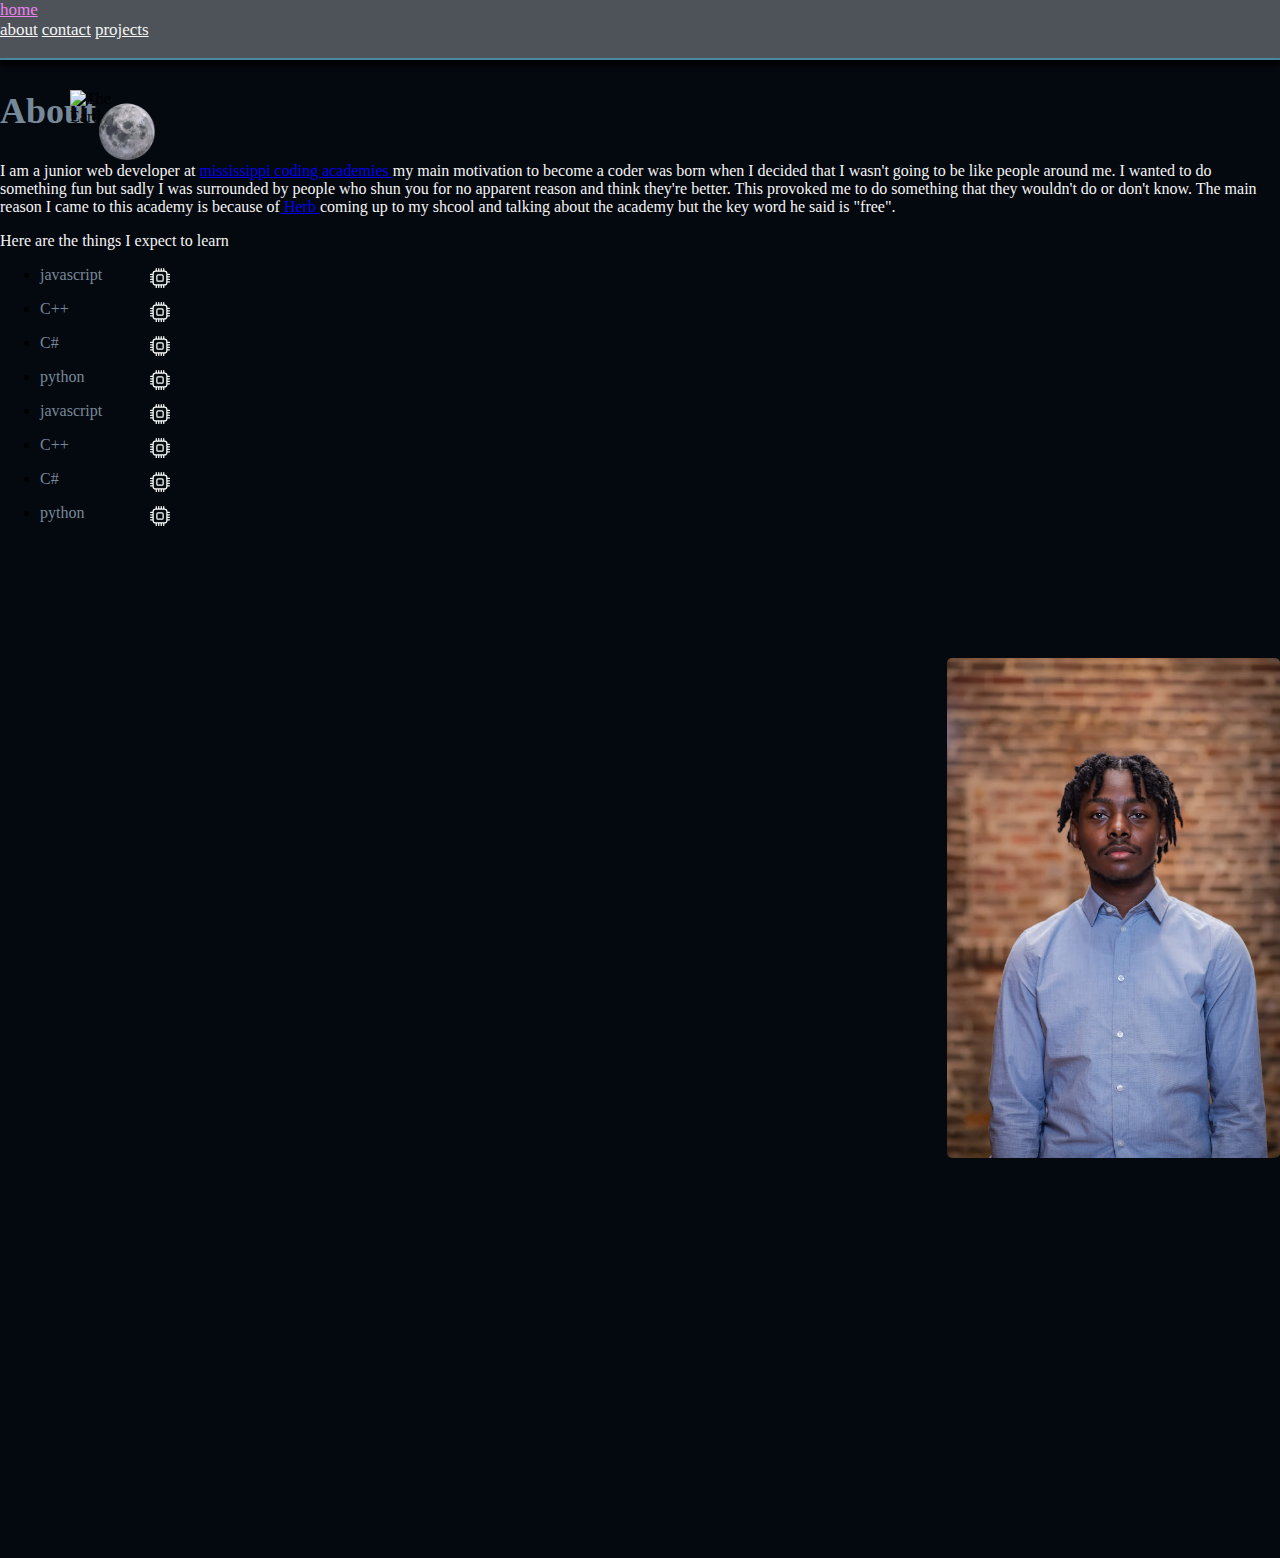
==== about.html @ 27ca622e "in progress of making mobile more responsive and adding new list" ====
<!DOCTYPE html>
<html lang="en">
<head>
    <meta charset="UTF-8">
    <meta name="viewport" content="width=device-width, initial-scale=1.0">
    <link rel="preconnect" href="https://fonts.googleapis.com">
    <link rel="preconnect" href="https://fonts.gstatic.com" crossorigin>
    <link href="https://fonts.googleapis.com/css2?family=EB+Garamond&family=Eagle+Lake&family=Merriweather:wght@300&family=Noto+Serif:ital,wght@0,400;1,300&display=swap" rel="stylesheet">
    <link href="https://cdn.jsdelivr.net/npm/bootstrap@5.3.2/dist/css/bootstrap.min.css" rel="stylesheet" integrity="sha384-T3c6CoIi6uLrA9TneNEoa7RxnatzjcDSCmG1MXxSR1GAsXEV/Dwwykc2MPK8M2HN" crossorigin="anonymous">
    <link rel="stylesheet" href="css/style.css">
    <title>About</title>
</head>
<body>
    <header class="header">
        <section class="section" id="sectionTop-header">
            <div class="container">
                <div class="row mx-auto">
                    <div class="col-1 nav align-items-center mt-2">
                        <a href="index.html" class="text-capitalize nav-link info-link p-2">home</a>
                    </div>
                    <div class="col-11 link-div">
                        <nav class="info-nav nav align-items-center mt-2">
                            <a href="about.html" class="info-link text-capitalize nav-link p-2">about</a>
                            <a href="contact.html" class="info-link text-capitalize nav-link p-2">contact</a>
                            <a href="#" class="info-link text-capitalize nav-link p-2">projects</a>
                        </nav>
                    </div>
                </div>
            </div>
        </section>
        <div class="circle-container d-none">
            <div class="circle">
                <img src="images/earth1.png" alt="The Earth" class="earth">
            </div>
        </div>
        <div class="circle-container2 d-none">
            <div class="circle2">
                <img src="images/moon2.png" alt="The Moon" class="moon">
            </div>
        </div>
    </header>
    <main class="main">
        <section class="section-main" id="sectionTop-main">
            <div class="container">
                <div class="row align-items-center">
                    <div class="cpu-col col-6 justify-content-between nav">
                        <h2 class="about-h2 text-capitalize ms-3" id="#aboutLink">
                            About
                        </h2>
                            <p class="demonte-text ms-5"> I am a junior web developer at <a href="https://mscoding.org/" class="text-decoration-none text-info text-capitalize" target="_blank"> mississippi coding academies </a> my main motivation to become a coder was born when I decided that I wasn't going to be like people around me. I wanted to do something fun but sadly I was surrounded by people who shun you for no apparent reason and think they're better. This provoked me to do something that they wouldn't do or don't know. The main reason I came to this academy is because of<a href="https://www.linkedin.com/in/herbert-brown-592a96145/" target="_blank" class="text-decoration-none text-info"> Herb </a> coming up to my shcool and talking about the academy but the key word he said is "free". 
                            </p>
                            <p class="demonte-text mt-4"> Here are the things I expect to learn</p>
                        <ul class="learn-list mt-5">
                            <li class="learn-li list-unstyled">
                                <p class="learn-item">javascript
                                    <svg xmlns="http://www.w3.org/2000/svg" width="20" height="20" fill="currentColor" class="bi bi-cpu" viewBox="0 0 16 16">
                                        <path d="M5 0a.5.5 0 0 1 .5.5V2h1V.5a.5.5 0 0 1 1 0V2h1V.5a.5.5 0 0 1 1 0V2h1V.5a.5.5 0 0 1 1 0V2A2.5 2.5 0 0 1 14 4.5h1.5a.5.5 0 0 1 0 1H14v1h1.5a.5.5 0 0 1 0 1H14v1h1.5a.5.5 0 0 1 0 1H14v1h1.5a.5.5 0 0 1 0 1H14a2.5 2.5 0 0 1-2.5 2.5v1.5a.5.5 0 0 1-1 0V14h-1v1.5a.5.5 0 0 1-1 0V14h-1v1.5a.5.5 0 0 1-1 0V14h-1v1.5a.5.5 0 0 1-1 0V14A2.5 2.5 0 0 1 2 11.5H.5a.5.5 0 0 1 0-1H2v-1H.5a.5.5 0 0 1 0-1H2v-1H.5a.5.5 0 0 1 0-1H2v-1H.5a.5.5 0 0 1 0-1H2A2.5 2.5 0 0 1 4.5 2V.5A.5.5 0 0 1 5 0zm-.5 3A1.5 1.5 0 0 0 3 4.5v7A1.5 1.5 0 0 0 4.5 13h7a1.5 1.5 0 0 0 1.5-1.5v-7A1.5 1.5 0 0 0 11.5 3h-7zM5 6.5A1.5 1.5 0 0 1 6.5 5h3A1.5 1.5 0 0 1 11 6.5v3A1.5 1.5 0 0 1 9.5 11h-3A1.5 1.5 0 0 1 5 9.5v-3zM6.5 6a.5.5 0 0 0-.5.5v3a.5.5 0 0 0 .5.5h3a.5.5 0 0 0 .5-.5v-3a.5.5 0 0 0-.5-.5h-3z"/>
                                    </svg>
                                </p>
                            </li>
                            <li class="learn-li list-unstyled">
                                <p class="learn-item">C++
                                    <svg xmlns="http://www.w3.org/2000/svg" width="20" height="20" fill="currentColor" class="bi bi-cpu" viewBox="0 0 16 16">
                                        <path d="M5 0a.5.5 0 0 1 .5.5V2h1V.5a.5.5 0 0 1 1 0V2h1V.5a.5.5 0 0 1 1 0V2h1V.5a.5.5 0 0 1 1 0V2A2.5 2.5 0 0 1 14 4.5h1.5a.5.5 0 0 1 0 1H14v1h1.5a.5.5 0 0 1 0 1H14v1h1.5a.5.5 0 0 1 0 1H14v1h1.5a.5.5 0 0 1 0 1H14a2.5 2.5 0 0 1-2.5 2.5v1.5a.5.5 0 0 1-1 0V14h-1v1.5a.5.5 0 0 1-1 0V14h-1v1.5a.5.5 0 0 1-1 0V14h-1v1.5a.5.5 0 0 1-1 0V14A2.5 2.5 0 0 1 2 11.5H.5a.5.5 0 0 1 0-1H2v-1H.5a.5.5 0 0 1 0-1H2v-1H.5a.5.5 0 0 1 0-1H2v-1H.5a.5.5 0 0 1 0-1H2A2.5 2.5 0 0 1 4.5 2V.5A.5.5 0 0 1 5 0zm-.5 3A1.5 1.5 0 0 0 3 4.5v7A1.5 1.5 0 0 0 4.5 13h7a1.5 1.5 0 0 0 1.5-1.5v-7A1.5 1.5 0 0 0 11.5 3h-7zM5 6.5A1.5 1.5 0 0 1 6.5 5h3A1.5 1.5 0 0 1 11 6.5v3A1.5 1.5 0 0 1 9.5 11h-3A1.5 1.5 0 0 1 5 9.5v-3zM6.5 6a.5.5 0 0 0-.5.5v3a.5.5 0 0 0 .5.5h3a.5.5 0 0 0 .5-.5v-3a.5.5 0 0 0-.5-.5h-3z"/>
                                    </svg>
                                </p>
                            </li>
                            <li class="learn-li list-unstyled">
                                <p class="learn-item">C#
                                    <svg xmlns="http://www.w3.org/2000/svg" width="20" height="20" fill="currentColor" class="bi bi-cpu" viewBox="0 0 16 16">
                                        <path d="M5 0a.5.5 0 0 1 .5.5V2h1V.5a.5.5 0 0 1 1 0V2h1V.5a.5.5 0 0 1 1 0V2h1V.5a.5.5 0 0 1 1 0V2A2.5 2.5 0 0 1 14 4.5h1.5a.5.5 0 0 1 0 1H14v1h1.5a.5.5 0 0 1 0 1H14v1h1.5a.5.5 0 0 1 0 1H14v1h1.5a.5.5 0 0 1 0 1H14a2.5 2.5 0 0 1-2.5 2.5v1.5a.5.5 0 0 1-1 0V14h-1v1.5a.5.5 0 0 1-1 0V14h-1v1.5a.5.5 0 0 1-1 0V14h-1v1.5a.5.5 0 0 1-1 0V14A2.5 2.5 0 0 1 2 11.5H.5a.5.5 0 0 1 0-1H2v-1H.5a.5.5 0 0 1 0-1H2v-1H.5a.5.5 0 0 1 0-1H2v-1H.5a.5.5 0 0 1 0-1H2A2.5 2.5 0 0 1 4.5 2V.5A.5.5 0 0 1 5 0zm-.5 3A1.5 1.5 0 0 0 3 4.5v7A1.5 1.5 0 0 0 4.5 13h7a1.5 1.5 0 0 0 1.5-1.5v-7A1.5 1.5 0 0 0 11.5 3h-7zM5 6.5A1.5 1.5 0 0 1 6.5 5h3A1.5 1.5 0 0 1 11 6.5v3A1.5 1.5 0 0 1 9.5 11h-3A1.5 1.5 0 0 1 5 9.5v-3zM6.5 6a.5.5 0 0 0-.5.5v3a.5.5 0 0 0 .5.5h3a.5.5 0 0 0 .5-.5v-3a.5.5 0 0 0-.5-.5h-3z"/>
                                    </svg>
                                </p>
                            </li>
                            <li class="learn-li list-unstyled">
                                <p class="learn-item m-0 p-0">python
                                    <svg xmlns="http://www.w3.org/2000/svg" width="20" height="20" fill="currentColor" class="bi bi-cpu" viewBox="0 0 16 16">
                                        <path d="M5 0a.5.5 0 0 1 .5.5V2h1V.5a.5.5 0 0 1 1 0V2h1V.5a.5.5 0 0 1 1 0V2h1V.5a.5.5 0 0 1 1 0V2A2.5 2.5 0 0 1 14 4.5h1.5a.5.5 0 0 1 0 1H14v1h1.5a.5.5 0 0 1 0 1H14v1h1.5a.5.5 0 0 1 0 1H14v1h1.5a.5.5 0 0 1 0 1H14a2.5 2.5 0 0 1-2.5 2.5v1.5a.5.5 0 0 1-1 0V14h-1v1.5a.5.5 0 0 1-1 0V14h-1v1.5a.5.5 0 0 1-1 0V14h-1v1.5a.5.5 0 0 1-1 0V14A2.5 2.5 0 0 1 2 11.5H.5a.5.5 0 0 1 0-1H2v-1H.5a.5.5 0 0 1 0-1H2v-1H.5a.5.5 0 0 1 0-1H2v-1H.5a.5.5 0 0 1 0-1H2A2.5 2.5 0 0 1 4.5 2V.5A.5.5 0 0 1 5 0zm-.5 3A1.5 1.5 0 0 0 3 4.5v7A1.5 1.5 0 0 0 4.5 13h7a1.5 1.5 0 0 0 1.5-1.5v-7A1.5 1.5 0 0 0 11.5 3h-7zM5 6.5A1.5 1.5 0 0 1 6.5 5h3A1.5 1.5 0 0 1 11 6.5v3A1.5 1.5 0 0 1 9.5 11h-3A1.5 1.5 0 0 1 5 9.5v-3zM6.5 6a.5.5 0 0 0-.5.5v3a.5.5 0 0 0 .5.5h3a.5.5 0 0 0 .5-.5v-3a.5.5 0 0 0-.5-.5h-3z"/>
                                    </svg>
                                </p>
                            </li>
                        </ul>
                        <ul class="learn-list mt-5">
                            <li class="learn-li list-unstyled">
                                <p class="learn-item">javascript
                                    <svg xmlns="http://www.w3.org/2000/svg" width="20" height="20" fill="currentColor" class="bi bi-cpu" viewBox="0 0 16 16">
                                        <path d="M5 0a.5.5 0 0 1 .5.5V2h1V.5a.5.5 0 0 1 1 0V2h1V.5a.5.5 0 0 1 1 0V2h1V.5a.5.5 0 0 1 1 0V2A2.5 2.5 0 0 1 14 4.5h1.5a.5.5 0 0 1 0 1H14v1h1.5a.5.5 0 0 1 0 1H14v1h1.5a.5.5 0 0 1 0 1H14v1h1.5a.5.5 0 0 1 0 1H14a2.5 2.5 0 0 1-2.5 2.5v1.5a.5.5 0 0 1-1 0V14h-1v1.5a.5.5 0 0 1-1 0V14h-1v1.5a.5.5 0 0 1-1 0V14h-1v1.5a.5.5 0 0 1-1 0V14A2.5 2.5 0 0 1 2 11.5H.5a.5.5 0 0 1 0-1H2v-1H.5a.5.5 0 0 1 0-1H2v-1H.5a.5.5 0 0 1 0-1H2v-1H.5a.5.5 0 0 1 0-1H2A2.5 2.5 0 0 1 4.5 2V.5A.5.5 0 0 1 5 0zm-.5 3A1.5 1.5 0 0 0 3 4.5v7A1.5 1.5 0 0 0 4.5 13h7a1.5 1.5 0 0 0 1.5-1.5v-7A1.5 1.5 0 0 0 11.5 3h-7zM5 6.5A1.5 1.5 0 0 1 6.5 5h3A1.5 1.5 0 0 1 11 6.5v3A1.5 1.5 0 0 1 9.5 11h-3A1.5 1.5 0 0 1 5 9.5v-3zM6.5 6a.5.5 0 0 0-.5.5v3a.5.5 0 0 0 .5.5h3a.5.5 0 0 0 .5-.5v-3a.5.5 0 0 0-.5-.5h-3z"/>
                                    </svg>
                                </p>
                            </li>
                            <li class="learn-li list-unstyled">
                                <p class="learn-item">C++
                                    <svg xmlns="http://www.w3.org/2000/svg" width="20" height="20" fill="currentColor" class="bi bi-cpu" viewBox="0 0 16 16">
                                        <path d="M5 0a.5.5 0 0 1 .5.5V2h1V.5a.5.5 0 0 1 1 0V2h1V.5a.5.5 0 0 1 1 0V2h1V.5a.5.5 0 0 1 1 0V2A2.5 2.5 0 0 1 14 4.5h1.5a.5.5 0 0 1 0 1H14v1h1.5a.5.5 0 0 1 0 1H14v1h1.5a.5.5 0 0 1 0 1H14v1h1.5a.5.5 0 0 1 0 1H14a2.5 2.5 0 0 1-2.5 2.5v1.5a.5.5 0 0 1-1 0V14h-1v1.5a.5.5 0 0 1-1 0V14h-1v1.5a.5.5 0 0 1-1 0V14h-1v1.5a.5.5 0 0 1-1 0V14A2.5 2.5 0 0 1 2 11.5H.5a.5.5 0 0 1 0-1H2v-1H.5a.5.5 0 0 1 0-1H2v-1H.5a.5.5 0 0 1 0-1H2v-1H.5a.5.5 0 0 1 0-1H2A2.5 2.5 0 0 1 4.5 2V.5A.5.5 0 0 1 5 0zm-.5 3A1.5 1.5 0 0 0 3 4.5v7A1.5 1.5 0 0 0 4.5 13h7a1.5 1.5 0 0 0 1.5-1.5v-7A1.5 1.5 0 0 0 11.5 3h-7zM5 6.5A1.5 1.5 0 0 1 6.5 5h3A1.5 1.5 0 0 1 11 6.5v3A1.5 1.5 0 0 1 9.5 11h-3A1.5 1.5 0 0 1 5 9.5v-3zM6.5 6a.5.5 0 0 0-.5.5v3a.5.5 0 0 0 .5.5h3a.5.5 0 0 0 .5-.5v-3a.5.5 0 0 0-.5-.5h-3z"/>
                                    </svg>
                                </p>
                            </li>
                            <li class="learn-li list-unstyled">
                                <p class="learn-item">C#
                                    <svg xmlns="http://www.w3.org/2000/svg" width="20" height="20" fill="currentColor" class="bi bi-cpu" viewBox="0 0 16 16">
                                        <path d="M5 0a.5.5 0 0 1 .5.5V2h1V.5a.5.5 0 0 1 1 0V2h1V.5a.5.5 0 0 1 1 0V2h1V.5a.5.5 0 0 1 1 0V2A2.5 2.5 0 0 1 14 4.5h1.5a.5.5 0 0 1 0 1H14v1h1.5a.5.5 0 0 1 0 1H14v1h1.5a.5.5 0 0 1 0 1H14v1h1.5a.5.5 0 0 1 0 1H14a2.5 2.5 0 0 1-2.5 2.5v1.5a.5.5 0 0 1-1 0V14h-1v1.5a.5.5 0 0 1-1 0V14h-1v1.5a.5.5 0 0 1-1 0V14h-1v1.5a.5.5 0 0 1-1 0V14A2.5 2.5 0 0 1 2 11.5H.5a.5.5 0 0 1 0-1H2v-1H.5a.5.5 0 0 1 0-1H2v-1H.5a.5.5 0 0 1 0-1H2v-1H.5a.5.5 0 0 1 0-1H2A2.5 2.5 0 0 1 4.5 2V.5A.5.5 0 0 1 5 0zm-.5 3A1.5 1.5 0 0 0 3 4.5v7A1.5 1.5 0 0 0 4.5 13h7a1.5 1.5 0 0 0 1.5-1.5v-7A1.5 1.5 0 0 0 11.5 3h-7zM5 6.5A1.5 1.5 0 0 1 6.5 5h3A1.5 1.5 0 0 1 11 6.5v3A1.5 1.5 0 0 1 9.5 11h-3A1.5 1.5 0 0 1 5 9.5v-3zM6.5 6a.5.5 0 0 0-.5.5v3a.5.5 0 0 0 .5.5h3a.5.5 0 0 0 .5-.5v-3a.5.5 0 0 0-.5-.5h-3z"/>
                                    </svg>
                                </p>
                            </li>
                            <li class="learn-li list-unstyled">
                                <p class="learn-item">python
                                    <svg xmlns="http://www.w3.org/2000/svg" width="20" height="20" fill="currentColor" class="bi bi-cpu" viewBox="0 0 16 16">
                                        <path d="M5 0a.5.5 0 0 1 .5.5V2h1V.5a.5.5 0 0 1 1 0V2h1V.5a.5.5 0 0 1 1 0V2h1V.5a.5.5 0 0 1 1 0V2A2.5 2.5 0 0 1 14 4.5h1.5a.5.5 0 0 1 0 1H14v1h1.5a.5.5 0 0 1 0 1H14v1h1.5a.5.5 0 0 1 0 1H14v1h1.5a.5.5 0 0 1 0 1H14a2.5 2.5 0 0 1-2.5 2.5v1.5a.5.5 0 0 1-1 0V14h-1v1.5a.5.5 0 0 1-1 0V14h-1v1.5a.5.5 0 0 1-1 0V14h-1v1.5a.5.5 0 0 1-1 0V14A2.5 2.5 0 0 1 2 11.5H.5a.5.5 0 0 1 0-1H2v-1H.5a.5.5 0 0 1 0-1H2v-1H.5a.5.5 0 0 1 0-1H2v-1H.5a.5.5 0 0 1 0-1H2A2.5 2.5 0 0 1 4.5 2V.5A.5.5 0 0 1 5 0zm-.5 3A1.5 1.5 0 0 0 3 4.5v7A1.5 1.5 0 0 0 4.5 13h7a1.5 1.5 0 0 0 1.5-1.5v-7A1.5 1.5 0 0 0 11.5 3h-7zM5 6.5A1.5 1.5 0 0 1 6.5 5h3A1.5 1.5 0 0 1 11 6.5v3A1.5 1.5 0 0 1 9.5 11h-3A1.5 1.5 0 0 1 5 9.5v-3zM6.5 6a.5.5 0 0 0-.5.5v3a.5.5 0 0 0 .5.5h3a.5.5 0 0 0 .5-.5v-3a.5.5 0 0 0-.5-.5h-3z"/>
                                    </svg>
                                </p>
                            </li>
                        </ul>
                        
                    </div>
                    <div class="col-md-6">
                        <img src="images/Headshot img1.jpeg" alt="Headshot image of Demonte Carter" class="demonte-img d-block me-3 img-fluid w-100">
                        <div class="clear"></div>
                    </div>
                </div>
            </div>
        </section>
        <section class="section mt-5" id="sectionBottom-main">
            <div class="container">
                <div class="row">
                    <div class="col-">
                    </div>
                </div>
            </div>
        </section>
    </main>
</body>
</html>
---- css/style.css ----
:root {
    --Rich-black: #04080F;
    --Davys-gray: #4D5359;
    --Paynes-gray: #586F7C;
    --Nyanza: #F0FFCE;
    --Sage: #CCC9A1;
    --Dark-slate-gray: #384D48;
    --Onyx: #3F4045;
    
    --Feldgaru: #4E6766;
    --Myrtle-green: #508484;
    --Air-force-blue: #4B88A2;
    --Federal-blue: #090446;
    --Vanilla: #F8F4A6;

    --Eagle-lake: 'Eagle Lake', serif;
    --Garamond-font: 'EB Garamond', serif;
    --Merriweather-font: 'Merriweather', serif;
    --Noto-serif: 'Noto Serif', serif;
}

* {box-sizing: border-box;}


body {
    margin: 0;
    padding: 0;
    background-color: var(--Rich-black);
    /* height: 100vh; */
}
/* --------HEADER--------- */

#sectionTop-header {
    height: 60px;
    background-color: var(--Davys-gray);
    border-bottom: 2px solid var(--Air-force-blue);
    box-shadow: 0px 5px 5px 0px #000;
}


.header-h1 { 
    font-family: var(--Eagle-lake);
    color: whitesmoke;
}

.info-link {
    color: whitesmoke;
    font-size: 17px;
}

.info-link:hover {
    /* border-bottom: 1px solid var(--Nyanza); */
    color: violet;
    transition: 0.5s border 0.5s ease;
}


/* --------MAIN--------- */

#sectionTop-main {
    padding-bottom: 200px;
}

#sectionTop-main-home {
    padding: 100px;
}


.main-text {
    margin-top: 50px;
}

.main-h2 {
    color: white;
    font-family: var(--Noto-serif);
    font-size: 46px;
}

.mainH2 {
    color: lightslategray;
    font-size: 36px;
}

.demonte-text {
    color: whitesmoke;
}


.demonte-img {
    /* margin-top: 120px; */
    float: right;
    max-width: 350px;
    max-height: 500px;
    border-radius: 5px;
}

@media (min-width: 768px) {
    .demonte-img {
        margin-top: 120px;
    }
}



@media (max-width: 576px) {
    .demonte-img {

    }

    .demonte-text {
        text-align: center;
        border: 1px solid red;
        height:
    }

    .info-nav {
        justify-content: center;
    }
}



.anime-img {
    width: 500px;
    height: 500px;
}

.about-h2 {
    font-size: 36px;
    color: lightslategray;
}


#sectionBottom-main {
    padding-top: 200px;
}

.bi-cpu {
    color: white;
}

.learn-item {
    color: lightslategray;
}

/* ----------CONTACT------------- */

.bi-github {
    color: whitesmoke;
}

.bi-linkedin {
    color: whitesmoke;
}

.point-div {
    position: relative;
}

.point-img {
    position: absolute;
    bottom: -230px;
    left: 300px;
    height: 100px;
    width: 100px;
}

.contact-h2 {
    color: whitesmoke;
    font-size: 60px;
    font-family: var(--Noto-serif);
}


.cpu-parent {
    position: relative;
}

.bi-cpu {
    position: absolute;
    left: 150px;
    margin-top: 2px;
    /* bottom: 250px; */
}









/* --------PLANETS-------- */

.circle-container {
    position: relative;
}


.circle {
    position: absolute;
    left: 70px;
    top: 30px;
    width: 70px;
    height: 70px;
    border-radius: 50px;
    /* border-inline: 2px solid purple; */
    /* background-color: #0CB1C4; */
    animation-name: spin;
    animation-duration: 5000ms;
    animation-iteration-count: infinite;
    animation-timing-function: linear; 

}

@keyframes spin {
    from {
        transform:rotate(0deg);
    }
    to {
        transform:rotate(360deg);
    }
}

.circle-container2 {
    position: relative;
}

.circle2 {
    position: absolute;
    left: 95px;
    bottom: -100px;
    width: 60px;
    height: 60px;
    border-radius: 50px;
    /* border-inline: 2px solid var(--Davys-gray); */
    /* background-color: black; */
    /* animation-name: orbit;
    animation-duration: 5000ms;
    animation-iteration-count: infinite;
    animation-timing-function: linear;  */
}

@keyframes spin {
    from {
        transform:rotate(0deg);
    }
    to {
        transform:rotate(360deg);
    }
}


.moon {
    width: 65px;
    height: 65px;
}

.earth {
    width: 70px;
    height: 70px;
}

.moon { 
    /* width: 50px; 
    height: 50px;  */
    display: block; 
    margin-left: auto; 
    margin-right: auto; 
    animation: GFG 5s infinite linear; 
} 

@keyframes GFG { 
    0% { 
        transform: rotate(0deg)  
            translateX(100px) rotate(0deg); 
    } 

    100% { 
        transform: rotate(-360deg)  
            translateX(100px) rotate(360deg); 
    } 
} 



.clear {
    clear: both;
}
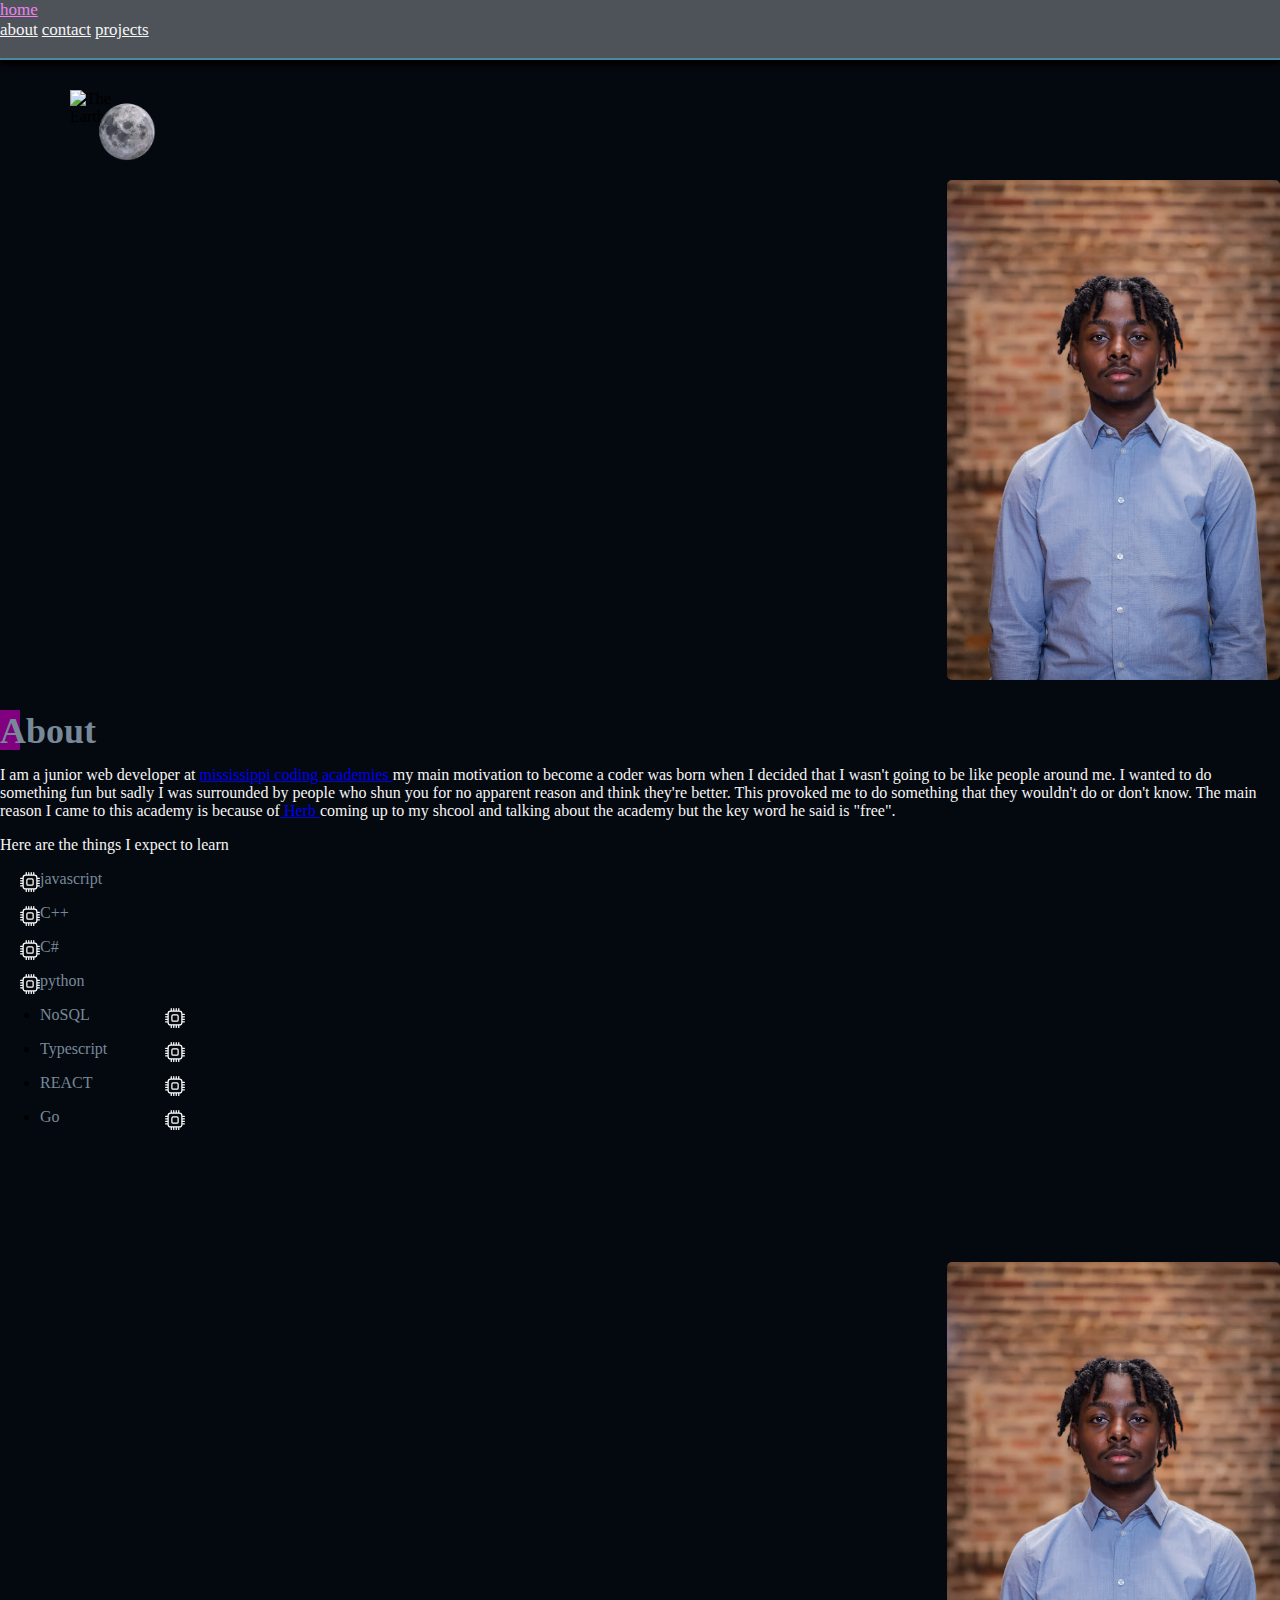
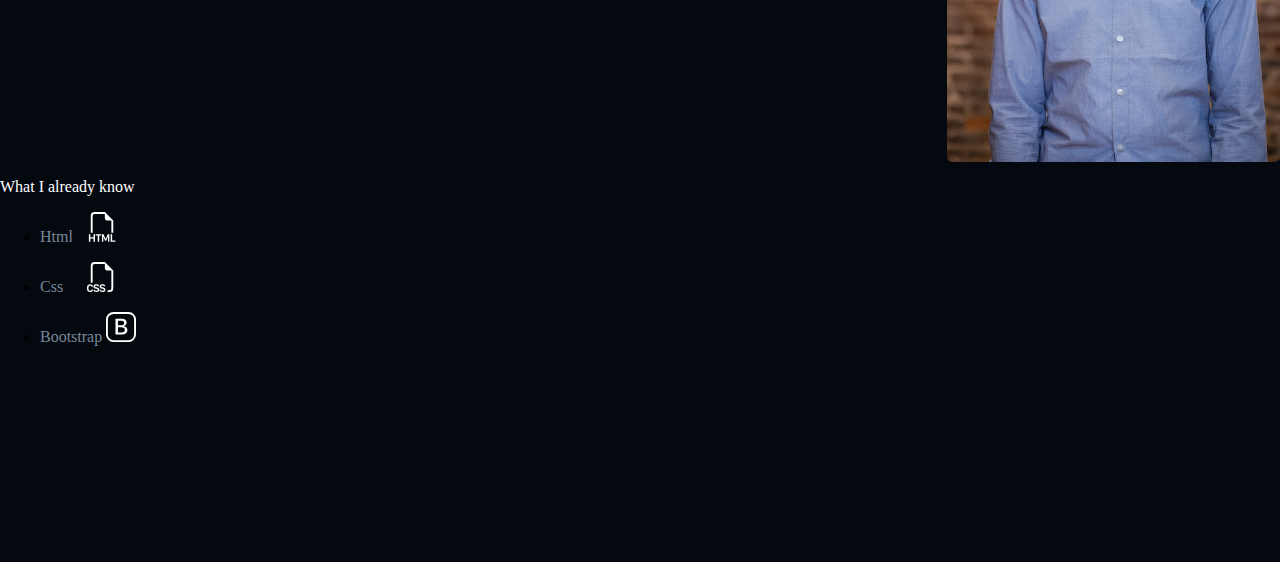
==== commit eabe2df3: "more fixes for mobile" ====
--- a/about.html
+++ b/about.html
@@ -22,7 +22,7 @@
                         <nav class="info-nav nav align-items-center mt-2">
                             <a href="about.html" class="info-link text-capitalize nav-link p-2">about</a>
                             <a href="contact.html" class="info-link text-capitalize nav-link p-2">contact</a>
-                            <a href="#" class="info-link text-capitalize nav-link p-2">projects</a>
+                            <a href="project.html" class="info-link text-capitalize nav-link p-2">projects</a>
                         </nav>
                     </div>
                 </div>
@@ -41,92 +41,132 @@
     </header>
     <main class="main">
         <section class="section-main" id="sectionTop-main">
-            <div class="container">
+            <div class="container mt-4">
                 <div class="row align-items-center">
-                    <div class="cpu-col col-6 justify-content-between nav">
-                        <h2 class="about-h2 text-capitalize ms-3" id="#aboutLink">
-                            About
-                        </h2>
-                            <p class="demonte-text ms-5"> I am a junior web developer at <a href="https://mscoding.org/" class="text-decoration-none text-info text-capitalize" target="_blank"> mississippi coding academies </a> my main motivation to become a coder was born when I decided that I wasn't going to be like people around me. I wanted to do something fun but sadly I was surrounded by people who shun you for no apparent reason and think they're better. This provoked me to do something that they wouldn't do or don't know. The main reason I came to this academy is because of<a href="https://www.linkedin.com/in/herbert-brown-592a96145/" target="_blank" class="text-decoration-none text-info"> Herb </a> coming up to my shcool and talking about the academy but the key word he said is "free". 
-                            </p>
-                            <p class="demonte-text mt-4"> Here are the things I expect to learn</p>
-                        <ul class="learn-list mt-5">
-                            <li class="learn-li list-unstyled">
-                                <p class="learn-item">javascript
-                                    <svg xmlns="http://www.w3.org/2000/svg" width="20" height="20" fill="currentColor" class="bi bi-cpu" viewBox="0 0 16 16">
-                                        <path d="M5 0a.5.5 0 0 1 .5.5V2h1V.5a.5.5 0 0 1 1 0V2h1V.5a.5.5 0 0 1 1 0V2h1V.5a.5.5 0 0 1 1 0V2A2.5 2.5 0 0 1 14 4.5h1.5a.5.5 0 0 1 0 1H14v1h1.5a.5.5 0 0 1 0 1H14v1h1.5a.5.5 0 0 1 0 1H14v1h1.5a.5.5 0 0 1 0 1H14a2.5 2.5 0 0 1-2.5 2.5v1.5a.5.5 0 0 1-1 0V14h-1v1.5a.5.5 0 0 1-1 0V14h-1v1.5a.5.5 0 0 1-1 0V14h-1v1.5a.5.5 0 0 1-1 0V14A2.5 2.5 0 0 1 2 11.5H.5a.5.5 0 0 1 0-1H2v-1H.5a.5.5 0 0 1 0-1H2v-1H.5a.5.5 0 0 1 0-1H2v-1H.5a.5.5 0 0 1 0-1H2A2.5 2.5 0 0 1 4.5 2V.5A.5.5 0 0 1 5 0zm-.5 3A1.5 1.5 0 0 0 3 4.5v7A1.5 1.5 0 0 0 4.5 13h7a1.5 1.5 0 0 0 1.5-1.5v-7A1.5 1.5 0 0 0 11.5 3h-7zM5 6.5A1.5 1.5 0 0 1 6.5 5h3A1.5 1.5 0 0 1 11 6.5v3A1.5 1.5 0 0 1 9.5 11h-3A1.5 1.5 0 0 1 5 9.5v-3zM6.5 6a.5.5 0 0 0-.5.5v3a.5.5 0 0 0 .5.5h3a.5.5 0 0 0 .5-.5v-3a.5.5 0 0 0-.5-.5h-3z"/>
-                                    </svg>
-                                </p>
-                            </li>
-                            <li class="learn-li list-unstyled">
-                                <p class="learn-item">C++
-                                    <svg xmlns="http://www.w3.org/2000/svg" width="20" height="20" fill="currentColor" class="bi bi-cpu" viewBox="0 0 16 16">
-                                        <path d="M5 0a.5.5 0 0 1 .5.5V2h1V.5a.5.5 0 0 1 1 0V2h1V.5a.5.5 0 0 1 1 0V2h1V.5a.5.5 0 0 1 1 0V2A2.5 2.5 0 0 1 14 4.5h1.5a.5.5 0 0 1 0 1H14v1h1.5a.5.5 0 0 1 0 1H14v1h1.5a.5.5 0 0 1 0 1H14v1h1.5a.5.5 0 0 1 0 1H14a2.5 2.5 0 0 1-2.5 2.5v1.5a.5.5 0 0 1-1 0V14h-1v1.5a.5.5 0 0 1-1 0V14h-1v1.5a.5.5 0 0 1-1 0V14h-1v1.5a.5.5 0 0 1-1 0V14A2.5 2.5 0 0 1 2 11.5H.5a.5.5 0 0 1 0-1H2v-1H.5a.5.5 0 0 1 0-1H2v-1H.5a.5.5 0 0 1 0-1H2v-1H.5a.5.5 0 0 1 0-1H2A2.5 2.5 0 0 1 4.5 2V.5A.5.5 0 0 1 5 0zm-.5 3A1.5 1.5 0 0 0 3 4.5v7A1.5 1.5 0 0 0 4.5 13h7a1.5 1.5 0 0 0 1.5-1.5v-7A1.5 1.5 0 0 0 11.5 3h-7zM5 6.5A1.5 1.5 0 0 1 6.5 5h3A1.5 1.5 0 0 1 11 6.5v3A1.5 1.5 0 0 1 9.5 11h-3A1.5 1.5 0 0 1 5 9.5v-3zM6.5 6a.5.5 0 0 0-.5.5v3a.5.5 0 0 0 .5.5h3a.5.5 0 0 0 .5-.5v-3a.5.5 0 0 0-.5-.5h-3z"/>
-                                    </svg>
-                                </p>
-                            </li>
-                            <li class="learn-li list-unstyled">
-                                <p class="learn-item">C#
-                                    <svg xmlns="http://www.w3.org/2000/svg" width="20" height="20" fill="currentColor" class="bi bi-cpu" viewBox="0 0 16 16">
-                                        <path d="M5 0a.5.5 0 0 1 .5.5V2h1V.5a.5.5 0 0 1 1 0V2h1V.5a.5.5 0 0 1 1 0V2h1V.5a.5.5 0 0 1 1 0V2A2.5 2.5 0 0 1 14 4.5h1.5a.5.5 0 0 1 0 1H14v1h1.5a.5.5 0 0 1 0 1H14v1h1.5a.5.5 0 0 1 0 1H14v1h1.5a.5.5 0 0 1 0 1H14a2.5 2.5 0 0 1-2.5 2.5v1.5a.5.5 0 0 1-1 0V14h-1v1.5a.5.5 0 0 1-1 0V14h-1v1.5a.5.5 0 0 1-1 0V14h-1v1.5a.5.5 0 0 1-1 0V14A2.5 2.5 0 0 1 2 11.5H.5a.5.5 0 0 1 0-1H2v-1H.5a.5.5 0 0 1 0-1H2v-1H.5a.5.5 0 0 1 0-1H2v-1H.5a.5.5 0 0 1 0-1H2A2.5 2.5 0 0 1 4.5 2V.5A.5.5 0 0 1 5 0zm-.5 3A1.5 1.5 0 0 0 3 4.5v7A1.5 1.5 0 0 0 4.5 13h7a1.5 1.5 0 0 0 1.5-1.5v-7A1.5 1.5 0 0 0 11.5 3h-7zM5 6.5A1.5 1.5 0 0 1 6.5 5h3A1.5 1.5 0 0 1 11 6.5v3A1.5 1.5 0 0 1 9.5 11h-3A1.5 1.5 0 0 1 5 9.5v-3zM6.5 6a.5.5 0 0 0-.5.5v3a.5.5 0 0 0 .5.5h3a.5.5 0 0 0 .5-.5v-3a.5.5 0 0 0-.5-.5h-3z"/>
-                                    </svg>
-                                </p>
-                            </li>
-                            <li class="learn-li list-unstyled">
-                                <p class="learn-item m-0 p-0">python
-                                    <svg xmlns="http://www.w3.org/2000/svg" width="20" height="20" fill="currentColor" class="bi bi-cpu" viewBox="0 0 16 16">
-                                        <path d="M5 0a.5.5 0 0 1 .5.5V2h1V.5a.5.5 0 0 1 1 0V2h1V.5a.5.5 0 0 1 1 0V2h1V.5a.5.5 0 0 1 1 0V2A2.5 2.5 0 0 1 14 4.5h1.5a.5.5 0 0 1 0 1H14v1h1.5a.5.5 0 0 1 0 1H14v1h1.5a.5.5 0 0 1 0 1H14v1h1.5a.5.5 0 0 1 0 1H14a2.5 2.5 0 0 1-2.5 2.5v1.5a.5.5 0 0 1-1 0V14h-1v1.5a.5.5 0 0 1-1 0V14h-1v1.5a.5.5 0 0 1-1 0V14h-1v1.5a.5.5 0 0 1-1 0V14A2.5 2.5 0 0 1 2 11.5H.5a.5.5 0 0 1 0-1H2v-1H.5a.5.5 0 0 1 0-1H2v-1H.5a.5.5 0 0 1 0-1H2v-1H.5a.5.5 0 0 1 0-1H2A2.5 2.5 0 0 1 4.5 2V.5A.5.5 0 0 1 5 0zm-.5 3A1.5 1.5 0 0 0 3 4.5v7A1.5 1.5 0 0 0 4.5 13h7a1.5 1.5 0 0 0 1.5-1.5v-7A1.5 1.5 0 0 0 11.5 3h-7zM5 6.5A1.5 1.5 0 0 1 6.5 5h3A1.5 1.5 0 0 1 11 6.5v3A1.5 1.5 0 0 1 9.5 11h-3A1.5 1.5 0 0 1 5 9.5v-3zM6.5 6a.5.5 0 0 0-.5.5v3a.5.5 0 0 0 .5.5h3a.5.5 0 0 0 .5-.5v-3a.5.5 0 0 0-.5-.5h-3z"/>
-                                    </svg>
-                                </p>
-                            </li>
-                        </ul>
-                        <ul class="learn-list mt-5">
-                            <li class="learn-li list-unstyled">
-                                <p class="learn-item">javascript
-                                    <svg xmlns="http://www.w3.org/2000/svg" width="20" height="20" fill="currentColor" class="bi bi-cpu" viewBox="0 0 16 16">
-                                        <path d="M5 0a.5.5 0 0 1 .5.5V2h1V.5a.5.5 0 0 1 1 0V2h1V.5a.5.5 0 0 1 1 0V2h1V.5a.5.5 0 0 1 1 0V2A2.5 2.5 0 0 1 14 4.5h1.5a.5.5 0 0 1 0 1H14v1h1.5a.5.5 0 0 1 0 1H14v1h1.5a.5.5 0 0 1 0 1H14v1h1.5a.5.5 0 0 1 0 1H14a2.5 2.5 0 0 1-2.5 2.5v1.5a.5.5 0 0 1-1 0V14h-1v1.5a.5.5 0 0 1-1 0V14h-1v1.5a.5.5 0 0 1-1 0V14h-1v1.5a.5.5 0 0 1-1 0V14A2.5 2.5 0 0 1 2 11.5H.5a.5.5 0 0 1 0-1H2v-1H.5a.5.5 0 0 1 0-1H2v-1H.5a.5.5 0 0 1 0-1H2v-1H.5a.5.5 0 0 1 0-1H2A2.5 2.5 0 0 1 4.5 2V.5A.5.5 0 0 1 5 0zm-.5 3A1.5 1.5 0 0 0 3 4.5v7A1.5 1.5 0 0 0 4.5 13h7a1.5 1.5 0 0 0 1.5-1.5v-7A1.5 1.5 0 0 0 11.5 3h-7zM5 6.5A1.5 1.5 0 0 1 6.5 5h3A1.5 1.5 0 0 1 11 6.5v3A1.5 1.5 0 0 1 9.5 11h-3A1.5 1.5 0 0 1 5 9.5v-3zM6.5 6a.5.5 0 0 0-.5.5v3a.5.5 0 0 0 .5.5h3a.5.5 0 0 0 .5-.5v-3a.5.5 0 0 0-.5-.5h-3z"/>
-                                    </svg>
-                                </p>
-                            </li>
-                            <li class="learn-li list-unstyled">
-                                <p class="learn-item">C++
-                                    <svg xmlns="http://www.w3.org/2000/svg" width="20" height="20" fill="currentColor" class="bi bi-cpu" viewBox="0 0 16 16">
-                                        <path d="M5 0a.5.5 0 0 1 .5.5V2h1V.5a.5.5 0 0 1 1 0V2h1V.5a.5.5 0 0 1 1 0V2h1V.5a.5.5 0 0 1 1 0V2A2.5 2.5 0 0 1 14 4.5h1.5a.5.5 0 0 1 0 1H14v1h1.5a.5.5 0 0 1 0 1H14v1h1.5a.5.5 0 0 1 0 1H14v1h1.5a.5.5 0 0 1 0 1H14a2.5 2.5 0 0 1-2.5 2.5v1.5a.5.5 0 0 1-1 0V14h-1v1.5a.5.5 0 0 1-1 0V14h-1v1.5a.5.5 0 0 1-1 0V14h-1v1.5a.5.5 0 0 1-1 0V14A2.5 2.5 0 0 1 2 11.5H.5a.5.5 0 0 1 0-1H2v-1H.5a.5.5 0 0 1 0-1H2v-1H.5a.5.5 0 0 1 0-1H2v-1H.5a.5.5 0 0 1 0-1H2A2.5 2.5 0 0 1 4.5 2V.5A.5.5 0 0 1 5 0zm-.5 3A1.5 1.5 0 0 0 3 4.5v7A1.5 1.5 0 0 0 4.5 13h7a1.5 1.5 0 0 0 1.5-1.5v-7A1.5 1.5 0 0 0 11.5 3h-7zM5 6.5A1.5 1.5 0 0 1 6.5 5h3A1.5 1.5 0 0 1 11 6.5v3A1.5 1.5 0 0 1 9.5 11h-3A1.5 1.5 0 0 1 5 9.5v-3zM6.5 6a.5.5 0 0 0-.5.5v3a.5.5 0 0 0 .5.5h3a.5.5 0 0 0 .5-.5v-3a.5.5 0 0 0-.5-.5h-3z"/>
-                                    </svg>
-                                </p>
-                            </li>
-                            <li class="learn-li list-unstyled">
-                                <p class="learn-item">C#
-                                    <svg xmlns="http://www.w3.org/2000/svg" width="20" height="20" fill="currentColor" class="bi bi-cpu" viewBox="0 0 16 16">
-                                        <path d="M5 0a.5.5 0 0 1 .5.5V2h1V.5a.5.5 0 0 1 1 0V2h1V.5a.5.5 0 0 1 1 0V2h1V.5a.5.5 0 0 1 1 0V2A2.5 2.5 0 0 1 14 4.5h1.5a.5.5 0 0 1 0 1H14v1h1.5a.5.5 0 0 1 0 1H14v1h1.5a.5.5 0 0 1 0 1H14v1h1.5a.5.5 0 0 1 0 1H14a2.5 2.5 0 0 1-2.5 2.5v1.5a.5.5 0 0 1-1 0V14h-1v1.5a.5.5 0 0 1-1 0V14h-1v1.5a.5.5 0 0 1-1 0V14h-1v1.5a.5.5 0 0 1-1 0V14A2.5 2.5 0 0 1 2 11.5H.5a.5.5 0 0 1 0-1H2v-1H.5a.5.5 0 0 1 0-1H2v-1H.5a.5.5 0 0 1 0-1H2v-1H.5a.5.5 0 0 1 0-1H2A2.5 2.5 0 0 1 4.5 2V.5A.5.5 0 0 1 5 0zm-.5 3A1.5 1.5 0 0 0 3 4.5v7A1.5 1.5 0 0 0 4.5 13h7a1.5 1.5 0 0 0 1.5-1.5v-7A1.5 1.5 0 0 0 11.5 3h-7zM5 6.5A1.5 1.5 0 0 1 6.5 5h3A1.5 1.5 0 0 1 11 6.5v3A1.5 1.5 0 0 1 9.5 11h-3A1.5 1.5 0 0 1 5 9.5v-3zM6.5 6a.5.5 0 0 0-.5.5v3a.5.5 0 0 0 .5.5h3a.5.5 0 0 0 .5-.5v-3a.5.5 0 0 0-.5-.5h-3z"/>
-                                    </svg>
-                                </p>
-                            </li>
-                            <li class="learn-li list-unstyled">
-                                <p class="learn-item">python
-                                    <svg xmlns="http://www.w3.org/2000/svg" width="20" height="20" fill="currentColor" class="bi bi-cpu" viewBox="0 0 16 16">
-                                        <path d="M5 0a.5.5 0 0 1 .5.5V2h1V.5a.5.5 0 0 1 1 0V2h1V.5a.5.5 0 0 1 1 0V2h1V.5a.5.5 0 0 1 1 0V2A2.5 2.5 0 0 1 14 4.5h1.5a.5.5 0 0 1 0 1H14v1h1.5a.5.5 0 0 1 0 1H14v1h1.5a.5.5 0 0 1 0 1H14v1h1.5a.5.5 0 0 1 0 1H14a2.5 2.5 0 0 1-2.5 2.5v1.5a.5.5 0 0 1-1 0V14h-1v1.5a.5.5 0 0 1-1 0V14h-1v1.5a.5.5 0 0 1-1 0V14h-1v1.5a.5.5 0 0 1-1 0V14A2.5 2.5 0 0 1 2 11.5H.5a.5.5 0 0 1 0-1H2v-1H.5a.5.5 0 0 1 0-1H2v-1H.5a.5.5 0 0 1 0-1H2v-1H.5a.5.5 0 0 1 0-1H2A2.5 2.5 0 0 1 4.5 2V.5A.5.5 0 0 1 5 0zm-.5 3A1.5 1.5 0 0 0 3 4.5v7A1.5 1.5 0 0 0 4.5 13h7a1.5 1.5 0 0 0 1.5-1.5v-7A1.5 1.5 0 0 0 11.5 3h-7zM5 6.5A1.5 1.5 0 0 1 6.5 5h3A1.5 1.5 0 0 1 11 6.5v3A1.5 1.5 0 0 1 9.5 11h-3A1.5 1.5 0 0 1 5 9.5v-3zM6.5 6a.5.5 0 0 0-.5.5v3a.5.5 0 0 0 .5.5h3a.5.5 0 0 0 .5-.5v-3a.5.5 0 0 0-.5-.5h-3z"/>
-                                    </svg>
-                                </p>
-                            </li>
-                        </ul>
-                        
+                    <div class="col-md-6 d-md-none d-lg-none">
+                        <img src="images/Headshot img1.jpeg" alt="Headshot image of Demonte Carter" class="demonte-img d-block me-3 img-fluid w-100">
+                        <div class="clear"></div>
                     </div>
-                    <div class="col-md-6">
-                        <img src="images/Headshot img1.jpeg" alt="Headshot image of Demonte Carter" class="demonte-img d-block me-3 img-fluid w-100">
+                    <div class="cpu-col col-6 text-col">
+                        <div class="h2-box">
+                            <h2 class="about-h2 text-capitalize ms-4 ms-md-3 ms-lg-3 mt-5 mt-md-0 mt-lg-0" id="#aboutLink">
+                                About
+                            </h2>
+                        </div>
+                        <p class="demonte-text ms-5 ms-md-4 ms-lg-4 mt-5"> I am a junior web developer at <a href="https://mscoding.org/" class="text-decoration-none text-info text-capitalize" target="_blank"> mississippi coding academies </a> my main motivation to become a coder was born when I decided that I wasn't going to be like people around me. I wanted to do something fun but sadly I was surrounded by people who shun you for no apparent reason and think they're better. This provoked me to do something that they wouldn't do or don't know. The main reason I came to this academy is because of<a href="https://www.linkedin.com/in/herbert-brown-592a96145/" target="_blank" class="text-decoration-none text-info"> Herb </a> coming up to my shcool and talking about the academy but the key word he said is "free". 
+                        </p>
+                        <p class="demonte-text mt-5 pt-3 ms-5 ms-md-4 ms-lg-4"> Here are the things I expect to learn</p>
+                        <div class="list-div d-flex mb-5 cpu-parent">
+                            <ul class="learn-list mt-5 ms-5 ms-md-3 ms-lg-3">
+                                <li class="learn-li list-unstyled">
+                                    <p class="learn-item">javascript
+                                        <svg xmlns="http://www.w3.org/2000/svg" width="20" height="20" fill="currentColor" class="bi bi-cpu" viewBox="0 0 16 16">
+                                            <path d="M5 0a.5.5 0 0 1 .5.5V2h1V.5a.5.5 0 0 1 1 0V2h1V.5a.5.5 0 0 1 1 0V2h1V.5a.5.5 0 0 1 1 0V2A2.5 2.5 0 0 1 14 4.5h1.5a.5.5 0 0 1 0 1H14v1h1.5a.5.5 0 0 1 0 1H14v1h1.5a.5.5 0 0 1 0 1H14v1h1.5a.5.5 0 0 1 0 1H14a2.5 2.5 0 0 1-2.5 2.5v1.5a.5.5 0 0 1-1 0V14h-1v1.5a.5.5 0 0 1-1 0V14h-1v1.5a.5.5 0 0 1-1 0V14h-1v1.5a.5.5 0 0 1-1 0V14A2.5 2.5 0 0 1 2 11.5H.5a.5.5 0 0 1 0-1H2v-1H.5a.5.5 0 0 1 0-1H2v-1H.5a.5.5 0 0 1 0-1H2v-1H.5a.5.5 0 0 1 0-1H2A2.5 2.5 0 0 1 4.5 2V.5A.5.5 0 0 1 5 0zm-.5 3A1.5 1.5 0 0 0 3 4.5v7A1.5 1.5 0 0 0 4.5 13h7a1.5 1.5 0 0 0 1.5-1.5v-7A1.5 1.5 0 0 0 11.5 3h-7zM5 6.5A1.5 1.5 0 0 1 6.5 5h3A1.5 1.5 0 0 1 11 6.5v3A1.5 1.5 0 0 1 9.5 11h-3A1.5 1.5 0 0 1 5 9.5v-3zM6.5 6a.5.5 0 0 0-.5.5v3a.5.5 0 0 0 .5.5h3a.5.5 0 0 0 .5-.5v-3a.5.5 0 0 0-.5-.5h-3z"/>
+                                        </svg>
+                                    </p>
+                                </li>
+                                <li class="learn-li list-unstyled">
+                                    <p class="learn-item">C++
+                                        <svg xmlns="http://www.w3.org/2000/svg" width="20" height="20" fill="currentColor" class="bi bi-cpu" viewBox="0 0 16 16">
+                                            <path d="M5 0a.5.5 0 0 1 .5.5V2h1V.5a.5.5 0 0 1 1 0V2h1V.5a.5.5 0 0 1 1 0V2h1V.5a.5.5 0 0 1 1 0V2A2.5 2.5 0 0 1 14 4.5h1.5a.5.5 0 0 1 0 1H14v1h1.5a.5.5 0 0 1 0 1H14v1h1.5a.5.5 0 0 1 0 1H14v1h1.5a.5.5 0 0 1 0 1H14a2.5 2.5 0 0 1-2.5 2.5v1.5a.5.5 0 0 1-1 0V14h-1v1.5a.5.5 0 0 1-1 0V14h-1v1.5a.5.5 0 0 1-1 0V14h-1v1.5a.5.5 0 0 1-1 0V14A2.5 2.5 0 0 1 2 11.5H.5a.5.5 0 0 1 0-1H2v-1H.5a.5.5 0 0 1 0-1H2v-1H.5a.5.5 0 0 1 0-1H2v-1H.5a.5.5 0 0 1 0-1H2A2.5 2.5 0 0 1 4.5 2V.5A.5.5 0 0 1 5 0zm-.5 3A1.5 1.5 0 0 0 3 4.5v7A1.5 1.5 0 0 0 4.5 13h7a1.5 1.5 0 0 0 1.5-1.5v-7A1.5 1.5 0 0 0 11.5 3h-7zM5 6.5A1.5 1.5 0 0 1 6.5 5h3A1.5 1.5 0 0 1 11 6.5v3A1.5 1.5 0 0 1 9.5 11h-3A1.5 1.5 0 0 1 5 9.5v-3zM6.5 6a.5.5 0 0 0-.5.5v3a.5.5 0 0 0 .5.5h3a.5.5 0 0 0 .5-.5v-3a.5.5 0 0 0-.5-.5h-3z"/>
+                                        </svg>
+                                    </p>
+                                </li>
+                                <li class="learn-li list-unstyled">
+                                    <p class="learn-item">C#
+                                        <svg xmlns="http://www.w3.org/2000/svg" width="20" height="20" fill="currentColor" class="bi bi-cpu" viewBox="0 0 16 16">
+                                            <path d="M5 0a.5.5 0 0 1 .5.5V2h1V.5a.5.5 0 0 1 1 0V2h1V.5a.5.5 0 0 1 1 0V2h1V.5a.5.5 0 0 1 1 0V2A2.5 2.5 0 0 1 14 4.5h1.5a.5.5 0 0 1 0 1H14v1h1.5a.5.5 0 0 1 0 1H14v1h1.5a.5.5 0 0 1 0 1H14v1h1.5a.5.5 0 0 1 0 1H14a2.5 2.5 0 0 1-2.5 2.5v1.5a.5.5 0 0 1-1 0V14h-1v1.5a.5.5 0 0 1-1 0V14h-1v1.5a.5.5 0 0 1-1 0V14h-1v1.5a.5.5 0 0 1-1 0V14A2.5 2.5 0 0 1 2 11.5H.5a.5.5 0 0 1 0-1H2v-1H.5a.5.5 0 0 1 0-1H2v-1H.5a.5.5 0 0 1 0-1H2v-1H.5a.5.5 0 0 1 0-1H2A2.5 2.5 0 0 1 4.5 2V.5A.5.5 0 0 1 5 0zm-.5 3A1.5 1.5 0 0 0 3 4.5v7A1.5 1.5 0 0 0 4.5 13h7a1.5 1.5 0 0 0 1.5-1.5v-7A1.5 1.5 0 0 0 11.5 3h-7zM5 6.5A1.5 1.5 0 0 1 6.5 5h3A1.5 1.5 0 0 1 11 6.5v3A1.5 1.5 0 0 1 9.5 11h-3A1.5 1.5 0 0 1 5 9.5v-3zM6.5 6a.5.5 0 0 0-.5.5v3a.5.5 0 0 0 .5.5h3a.5.5 0 0 0 .5-.5v-3a.5.5 0 0 0-.5-.5h-3z"/>
+                                        </svg>
+                                    </p>
+                                </li>
+                                <li class="learn-li list-unstyled">
+                                    <p class="learn-item m-0 p-0">python
+                                        <svg xmlns="http://www.w3.org/2000/svg" width="20" height="20" fill="currentColor" class="bi bi-cpu" viewBox="0 0 16 16">
+                                            <path d="M5 0a.5.5 0 0 1 .5.5V2h1V.5a.5.5 0 0 1 1 0V2h1V.5a.5.5 0 0 1 1 0V2h1V.5a.5.5 0 0 1 1 0V2A2.5 2.5 0 0 1 14 4.5h1.5a.5.5 0 0 1 0 1H14v1h1.5a.5.5 0 0 1 0 1H14v1h1.5a.5.5 0 0 1 0 1H14v1h1.5a.5.5 0 0 1 0 1H14a2.5 2.5 0 0 1-2.5 2.5v1.5a.5.5 0 0 1-1 0V14h-1v1.5a.5.5 0 0 1-1 0V14h-1v1.5a.5.5 0 0 1-1 0V14h-1v1.5a.5.5 0 0 1-1 0V14A2.5 2.5 0 0 1 2 11.5H.5a.5.5 0 0 1 0-1H2v-1H.5a.5.5 0 0 1 0-1H2v-1H.5a.5.5 0 0 1 0-1H2v-1H.5a.5.5 0 0 1 0-1H2A2.5 2.5 0 0 1 4.5 2V.5A.5.5 0 0 1 5 0zm-.5 3A1.5 1.5 0 0 0 3 4.5v7A1.5 1.5 0 0 0 4.5 13h7a1.5 1.5 0 0 0 1.5-1.5v-7A1.5 1.5 0 0 0 11.5 3h-7zM5 6.5A1.5 1.5 0 0 1 6.5 5h3A1.5 1.5 0 0 1 11 6.5v3A1.5 1.5 0 0 1 9.5 11h-3A1.5 1.5 0 0 1 5 9.5v-3zM6.5 6a.5.5 0 0 0-.5.5v3a.5.5 0 0 0 .5.5h3a.5.5 0 0 0 .5-.5v-3a.5.5 0 0 0-.5-.5h-3z"/>
+                                        </svg>
+                                    </p>
+                                </li>
+                            </ul>
+
+                            <ul class="learn-list mt-5 ms-5">
+                                <li class="learn-li list-unstyled">
+                                    <p class="learn-item">NoSQL
+                                        <svg xmlns="http://www.w3.org/2000/svg" width="20" height="20" fill="currentColor" class="bi bi-cpu2" viewBox="0 0 16 16">
+                                            <path d="M5 0a.5.5 0 0 1 .5.5V2h1V.5a.5.5 0 0 1 1 0V2h1V.5a.5.5 0 0 1 1 0V2h1V.5a.5.5 0 0 1 1 0V2A2.5 2.5 0 0 1 14 4.5h1.5a.5.5 0 0 1 0 1H14v1h1.5a.5.5 0 0 1 0 1H14v1h1.5a.5.5 0 0 1 0 1H14v1h1.5a.5.5 0 0 1 0 1H14a2.5 2.5 0 0 1-2.5 2.5v1.5a.5.5 0 0 1-1 0V14h-1v1.5a.5.5 0 0 1-1 0V14h-1v1.5a.5.5 0 0 1-1 0V14h-1v1.5a.5.5 0 0 1-1 0V14A2.5 2.5 0 0 1 2 11.5H.5a.5.5 0 0 1 0-1H2v-1H.5a.5.5 0 0 1 0-1H2v-1H.5a.5.5 0 0 1 0-1H2v-1H.5a.5.5 0 0 1 0-1H2A2.5 2.5 0 0 1 4.5 2V.5A.5.5 0 0 1 5 0zm-.5 3A1.5 1.5 0 0 0 3 4.5v7A1.5 1.5 0 0 0 4.5 13h7a1.5 1.5 0 0 0 1.5-1.5v-7A1.5 1.5 0 0 0 11.5 3h-7zM5 6.5A1.5 1.5 0 0 1 6.5 5h3A1.5 1.5 0 0 1 11 6.5v3A1.5 1.5 0 0 1 9.5 11h-3A1.5 1.5 0 0 1 5 9.5v-3zM6.5 6a.5.5 0 0 0-.5.5v3a.5.5 0 0 0 .5.5h3a.5.5 0 0 0 .5-.5v-3a.5.5 0 0 0-.5-.5h-3z"/>
+                                        </svg>
+                                    </p>
+                                </li>
+                                <li class="learn-li list-unstyled">
+                                    <p class="learn-item">Typescript
+                                        <svg xmlns="http://www.w3.org/2000/svg" width="20" height="20" fill="currentColor" class="bi bi-cpu2" viewBox="0 0 16 16">
+                                            <path d="M5 0a.5.5 0 0 1 .5.5V2h1V.5a.5.5 0 0 1 1 0V2h1V.5a.5.5 0 0 1 1 0V2h1V.5a.5.5 0 0 1 1 0V2A2.5 2.5 0 0 1 14 4.5h1.5a.5.5 0 0 1 0 1H14v1h1.5a.5.5 0 0 1 0 1H14v1h1.5a.5.5 0 0 1 0 1H14v1h1.5a.5.5 0 0 1 0 1H14a2.5 2.5 0 0 1-2.5 2.5v1.5a.5.5 0 0 1-1 0V14h-1v1.5a.5.5 0 0 1-1 0V14h-1v1.5a.5.5 0 0 1-1 0V14h-1v1.5a.5.5 0 0 1-1 0V14A2.5 2.5 0 0 1 2 11.5H.5a.5.5 0 0 1 0-1H2v-1H.5a.5.5 0 0 1 0-1H2v-1H.5a.5.5 0 0 1 0-1H2v-1H.5a.5.5 0 0 1 0-1H2A2.5 2.5 0 0 1 4.5 2V.5A.5.5 0 0 1 5 0zm-.5 3A1.5 1.5 0 0 0 3 4.5v7A1.5 1.5 0 0 0 4.5 13h7a1.5 1.5 0 0 0 1.5-1.5v-7A1.5 1.5 0 0 0 11.5 3h-7zM5 6.5A1.5 1.5 0 0 1 6.5 5h3A1.5 1.5 0 0 1 11 6.5v3A1.5 1.5 0 0 1 9.5 11h-3A1.5 1.5 0 0 1 5 9.5v-3zM6.5 6a.5.5 0 0 0-.5.5v3a.5.5 0 0 0 .5.5h3a.5.5 0 0 0 .5-.5v-3a.5.5 0 0 0-.5-.5h-3z"/>
+                                        </svg>
+                                    </p>
+                                </li>
+                                <li class="learn-li list-unstyled">
+                                    <p class="learn-item">REACT
+                                        <svg xmlns="http://www.w3.org/2000/svg" width="20" height="20" fill="currentColor" class="bi bi-cpu2" viewBox="0 0 16 16">
+                                            <path d="M5 0a.5.5 0 0 1 .5.5V2h1V.5a.5.5 0 0 1 1 0V2h1V.5a.5.5 0 0 1 1 0V2h1V.5a.5.5 0 0 1 1 0V2A2.5 2.5 0 0 1 14 4.5h1.5a.5.5 0 0 1 0 1H14v1h1.5a.5.5 0 0 1 0 1H14v1h1.5a.5.5 0 0 1 0 1H14v1h1.5a.5.5 0 0 1 0 1H14a2.5 2.5 0 0 1-2.5 2.5v1.5a.5.5 0 0 1-1 0V14h-1v1.5a.5.5 0 0 1-1 0V14h-1v1.5a.5.5 0 0 1-1 0V14h-1v1.5a.5.5 0 0 1-1 0V14A2.5 2.5 0 0 1 2 11.5H.5a.5.5 0 0 1 0-1H2v-1H.5a.5.5 0 0 1 0-1H2v-1H.5a.5.5 0 0 1 0-1H2v-1H.5a.5.5 0 0 1 0-1H2A2.5 2.5 0 0 1 4.5 2V.5A.5.5 0 0 1 5 0zm-.5 3A1.5 1.5 0 0 0 3 4.5v7A1.5 1.5 0 0 0 4.5 13h7a1.5 1.5 0 0 0 1.5-1.5v-7A1.5 1.5 0 0 0 11.5 3h-7zM5 6.5A1.5 1.5 0 0 1 6.5 5h3A1.5 1.5 0 0 1 11 6.5v3A1.5 1.5 0 0 1 9.5 11h-3A1.5 1.5 0 0 1 5 9.5v-3zM6.5 6a.5.5 0 0 0-.5.5v3a.5.5 0 0 0 .5.5h3a.5.5 0 0 0 .5-.5v-3a.5.5 0 0 0-.5-.5h-3z"/>
+                                        </svg>
+                                    </p>
+                                </li>
+                                <li class="learn-li list-unstyled">
+                                    <p class="learn-item">Go
+                                        <svg xmlns="http://www.w3.org/2000/svg" width="20" height="20" fill="currentColor" class="bi bi-cpu2" viewBox="0 0 16 16">
+                                            <path d="M5 0a.5.5 0 0 1 .5.5V2h1V.5a.5.5 0 0 1 1 0V2h1V.5a.5.5 0 0 1 1 0V2h1V.5a.5.5 0 0 1 1 0V2A2.5 2.5 0 0 1 14 4.5h1.5a.5.5 0 0 1 0 1H14v1h1.5a.5.5 0 0 1 0 1H14v1h1.5a.5.5 0 0 1 0 1H14v1h1.5a.5.5 0 0 1 0 1H14a2.5 2.5 0 0 1-2.5 2.5v1.5a.5.5 0 0 1-1 0V14h-1v1.5a.5.5 0 0 1-1 0V14h-1v1.5a.5.5 0 0 1-1 0V14h-1v1.5a.5.5 0 0 1-1 0V14A2.5 2.5 0 0 1 2 11.5H.5a.5.5 0 0 1 0-1H2v-1H.5a.5.5 0 0 1 0-1H2v-1H.5a.5.5 0 0 1 0-1H2v-1H.5a.5.5 0 0 1 0-1H2A2.5 2.5 0 0 1 4.5 2V.5A.5.5 0 0 1 5 0zm-.5 3A1.5 1.5 0 0 0 3 4.5v7A1.5 1.5 0 0 0 4.5 13h7a1.5 1.5 0 0 0 1.5-1.5v-7A1.5 1.5 0 0 0 11.5 3h-7zM5 6.5A1.5 1.5 0 0 1 6.5 5h3A1.5 1.5 0 0 1 11 6.5v3A1.5 1.5 0 0 1 9.5 11h-3A1.5 1.5 0 0 1 5 9.5v-3zM6.5 6a.5.5 0 0 0-.5.5v3a.5.5 0 0 0 .5.5h3a.5.5 0 0 0 .5-.5v-3a.5.5 0 0 0-.5-.5h-3z"/>
+                                        </svg>
+                                    </p>
+                                </li>
+                            </ul>
+                        </div>
+                    </div>
+                    <div class="col-md-6 d-none d-md-block d-lg-block">
+                        <img src="images/Headshot img1.jpeg" alt="Headshot image of Demonte Carter" class="demonte-img d-block me-3 mb-5 img-fluid w-100">
                         <div class="clear"></div>
                     </div>
                 </div>
             </div>
+            <div class="container">
+                <div class="row">
+                    <p class="know-text mb-5">What I already know</p>
+                    <ul class="know-list">
+                        <li class="know-li list-unstyled">
+                            <p class="know-item">
+                                Html
+                                <svg xmlns="http://www.w3.org/2000/svg" width="30" height="30" fill="currentColor" class="bi bi-filetype-html" viewBox="0 0 16 16">
+                                    <path fill-rule="evenodd" d="M14 4.5V11h-1V4.5h-2A1.5 1.5 0 0 1 9.5 3V1H4a1 1 0 0 0-1 1v9H2V2a2 2 0 0 1 2-2h5.5L14 4.5Zm-9.736 7.35v3.999h-.791v-1.714H1.79v1.714H1V11.85h.791v1.626h1.682V11.85h.79Zm2.251.662v3.337h-.794v-3.337H4.588v-.662h3.064v.662H6.515Zm2.176 3.337v-2.66h.038l.952 2.159h.516l.946-2.16h.038v2.661h.715V11.85h-.8l-1.14 2.596H9.93L8.79 11.85h-.805v3.999h.706Zm4.71-.674h1.696v.674H12.61V11.85h.79v3.325Z"/>
+                                </svg>
+                            </p>
+                        </li>
+                        <li class="know-li list-unstyled">
+                            <p class="know-item">
+                                Css
+                                <svg xmlns="http://www.w3.org/2000/svg" width="30" height="30" fill="currentColor" class="bi bi-filetype-css" viewBox="0 0 16 16">
+                                    <path fill-rule="evenodd" d="M14 4.5V14a2 2 0 0 1-2 2h-1v-1h1a1 1 0 0 0 1-1V4.5h-2A1.5 1.5 0 0 1 9.5 3V1H4a1 1 0 0 0-1 1v9H2V2a2 2 0 0 1 2-2h5.5L14 4.5ZM3.397 14.841a1.13 1.13 0 0 0 .401.823c.13.108.289.192.478.252.19.061.411.091.665.091.338 0 .624-.053.859-.158.236-.105.416-.252.539-.44.125-.189.187-.408.187-.656 0-.224-.045-.41-.134-.56a1.001 1.001 0 0 0-.375-.357 2.027 2.027 0 0 0-.566-.21l-.621-.144a.97.97 0 0 1-.404-.176.37.37 0 0 1-.144-.299c0-.156.062-.284.185-.384.125-.101.296-.152.512-.152.143 0 .266.023.37.068a.624.624 0 0 1 .246.181.56.56 0 0 1 .12.258h.75a1.092 1.092 0 0 0-.2-.566 1.21 1.21 0 0 0-.5-.41 1.813 1.813 0 0 0-.78-.152c-.293 0-.551.05-.776.15-.225.099-.4.24-.527.421-.127.182-.19.395-.19.639 0 .201.04.376.122.524.082.149.2.27.352.367.152.095.332.167.539.213l.618.144c.207.049.361.113.463.193a.387.387 0 0 1 .152.326.505.505 0 0 1-.085.29.559.559 0 0 1-.255.193c-.111.047-.249.07-.413.07-.117 0-.223-.013-.32-.04a.838.838 0 0 1-.248-.115.578.578 0 0 1-.255-.384h-.765ZM.806 13.693c0-.248.034-.46.102-.633a.868.868 0 0 1 .302-.399.814.814 0 0 1 .475-.137c.15 0 .283.032.398.097a.7.7 0 0 1 .272.26.85.85 0 0 1 .12.381h.765v-.072a1.33 1.33 0 0 0-.466-.964 1.441 1.441 0 0 0-.489-.272 1.838 1.838 0 0 0-.606-.097c-.356 0-.66.074-.911.223-.25.148-.44.359-.572.632-.13.274-.196.6-.196.979v.498c0 .379.064.704.193.976.131.271.322.48.572.626.25.145.554.217.914.217.293 0 .554-.055.785-.164.23-.11.414-.26.55-.454a1.27 1.27 0 0 0 .226-.674v-.076h-.764a.799.799 0 0 1-.118.363.7.7 0 0 1-.272.25.874.874 0 0 1-.401.087.845.845 0 0 1-.478-.132.833.833 0 0 1-.299-.392 1.699 1.699 0 0 1-.102-.627v-.495ZM6.78 15.29a1.176 1.176 0 0 1-.111-.449h.764a.578.578 0 0 0 .255.384c.07.049.154.087.25.114.095.028.201.041.319.041.164 0 .301-.023.413-.07a.559.559 0 0 0 .255-.193.507.507 0 0 0 .085-.29.387.387 0 0 0-.153-.326c-.101-.08-.256-.144-.463-.193l-.618-.143a1.72 1.72 0 0 1-.539-.214 1 1 0 0 1-.351-.367 1.068 1.068 0 0 1-.123-.524c0-.244.063-.457.19-.639.127-.181.303-.322.527-.422.225-.1.484-.149.777-.149.304 0 .564.05.779.152.217.102.384.239.5.41.12.17.187.359.2.566h-.75a.56.56 0 0 0-.12-.258.624.624 0 0 0-.246-.181.923.923 0 0 0-.37-.068c-.216 0-.387.05-.512.152a.472.472 0 0 0-.184.384c0 .121.047.22.143.3a.97.97 0 0 0 .404.175l.621.143c.217.05.406.12.566.211.16.09.285.21.375.358.09.148.135.335.135.56 0 .247-.063.466-.188.656a1.216 1.216 0 0 1-.539.439c-.234.105-.52.158-.858.158-.254 0-.476-.03-.665-.09a1.404 1.404 0 0 1-.478-.252 1.13 1.13 0 0 1-.29-.375Z"/>
+                                </svg>
+                            </p>
+                        </li>
+                        <li class="know-li list-unstyled">
+                            <p class="know-item">
+                                Bootstrap
+                                <svg xmlns="http://www.w3.org/2000/svg" width="30" height="30" fill="currentColor" class="bi bi-bootstrap" viewBox="0 0 16 16">
+                                    <path d="M5.062 12h3.475c1.804 0 2.888-.908 2.888-2.396 0-1.102-.761-1.916-1.904-2.034v-.1c.832-.14 1.482-.93 1.482-1.816 0-1.3-.955-2.11-2.542-2.11H5.062V12zm1.313-4.875V4.658h1.78c.973 0 1.542.457 1.542 1.237 0 .802-.604 1.23-1.764 1.23H6.375zm0 3.762V8.162h1.822c1.236 0 1.887.463 1.887 1.348 0 .896-.627 1.377-1.811 1.377H6.375z"/>
+                                    <path d="M0 4a4 4 0 0 1 4-4h8a4 4 0 0 1 4 4v8a4 4 0 0 1-4 4H4a4 4 0 0 1-4-4V4zm4-3a3 3 0 0 0-3 3v8a3 3 0 0 0 3 3h8a3 3 0 0 0 3-3V4a3 3 0 0 0-3-3H4z"/>
+                                </svg>
+                            </p>
+                        </li>
+                    </ul>
+                </div>
+            </div>
         </section>
-        <section class="section mt-5" id="sectionBottom-main">
+        <!-- <section class="section mt-5" id="sectionBottom-main">
             <div class="container">
                 <div class="row">
                     <div class="col-">
                     </div>
                 </div>
             </div>
-        </section>
+        </section> -->
     </main>
 </body>
 </html>
--- a/css/style.css
+++ b/css/style.css
@@ -6,7 +6,7 @@
     --Sage: #CCC9A1;
     --Dark-slate-gray: #384D48;
     --Onyx: #3F4045;
-    
+
     --Feldgaru: #4E6766;
     --Myrtle-green: #508484;
     --Air-force-blue: #4B88A2;
@@ -94,27 +94,48 @@
     border-radius: 5px;
 }
 
+
+
 @media (min-width: 768px) {
     .demonte-img {
         margin-top: 120px;
     }
+
+    
 }
 
 
 
 @media (max-width: 576px) {
-    .demonte-img {
-
-    }
+    .know-text {
+        text-align: center;
+    }
+
+    .know-list {
+        text-align: center;
+    }
+
+.bi-cpu, .bi-cpu2 {
+    margin-left: 24px;
+}
 
     .demonte-text {
-        text-align: center;
-        border: 1px solid red;
-        height:
+        /* text-align: center; */
+        /* border: 1px solid red; */
+        width: 300px;
+    }
+
+    .home-text {
+        margin-right: 800px;
     }
 
     .info-nav {
         justify-content: center;
+    }
+
+    .anime-img {
+        height: 500px;
+        width: 300px;
     }
 }
 
@@ -125,17 +146,38 @@
     height: 500px;
 }
 
+.h2-box {
+    position: relative;
+    background-color: purple;
+    height: 40px;
+    width: 20px;
+}
+
 .about-h2 {
     font-size: 36px;
     color: lightslategray;
 }
 
-
 #sectionBottom-main {
     padding-top: 200px;
 }
 
+.cpu-parent {
+    position: relative;
+}
+
 .bi-cpu {
+    position: absolute;
+    left: 20px;
+    margin-top: 2px;
+    color: white;
+    /* bottom: 250px; */
+}
+
+.bi-cpu2 {
+    position: absolute;
+    left: 165px;
+    margin-top: 2px;
     color: white;
 }
 
@@ -171,21 +213,69 @@
     font-family: var(--Noto-serif);
 }
 
-
-.cpu-parent {
-    position: relative;
-}
-
-.bi-cpu {
-    position: absolute;
-    left: 150px;
-    margin-top: 2px;
-    /* bottom: 250px; */
-}
-
-
-
-
+.know-text {
+    color: white;
+}
+
+.bi-filetype-html {
+    color: white;
+    margin-left: 10px;
+}
+
+.bi-filetype-css {
+    color: white;
+    margin-left: 20px;
+}
+
+.bi-bootstrap {
+    color: white;
+}
+
+.email-text {
+    color: white;
+}
+
+.bi-envelope-at-fill {
+    color: white;
+}
+
+.know-item {
+    color: lightslategray;
+}
+
+/* ---------Projects---------- */
+
+.venedor-img {
+    border-top: 9px solid var(--Onyx);
+    border-right: 9px solid var(--Onyx);
+    /* border-left: 9px solid var(--Onyx); */
+    border-bottom: 9px solid var(--Onyx);
+    border-radius: 5px;
+    
+}
+
+.venedor-div {
+    transition: 0.5s all ease-in-out;
+}
+
+.venedor-div:hover {
+    transform: scale(1.1); 
+}
+
+.figma-div {
+    position: relative;
+    transition: 0.5s all ease-in-out;
+}
+
+.figma-div:hover {
+    transform: scale(1.1); 
+}
+
+.figma-img {
+    position: absolute;
+    top: 210px;
+    right: 50px;
+}
 
 
 
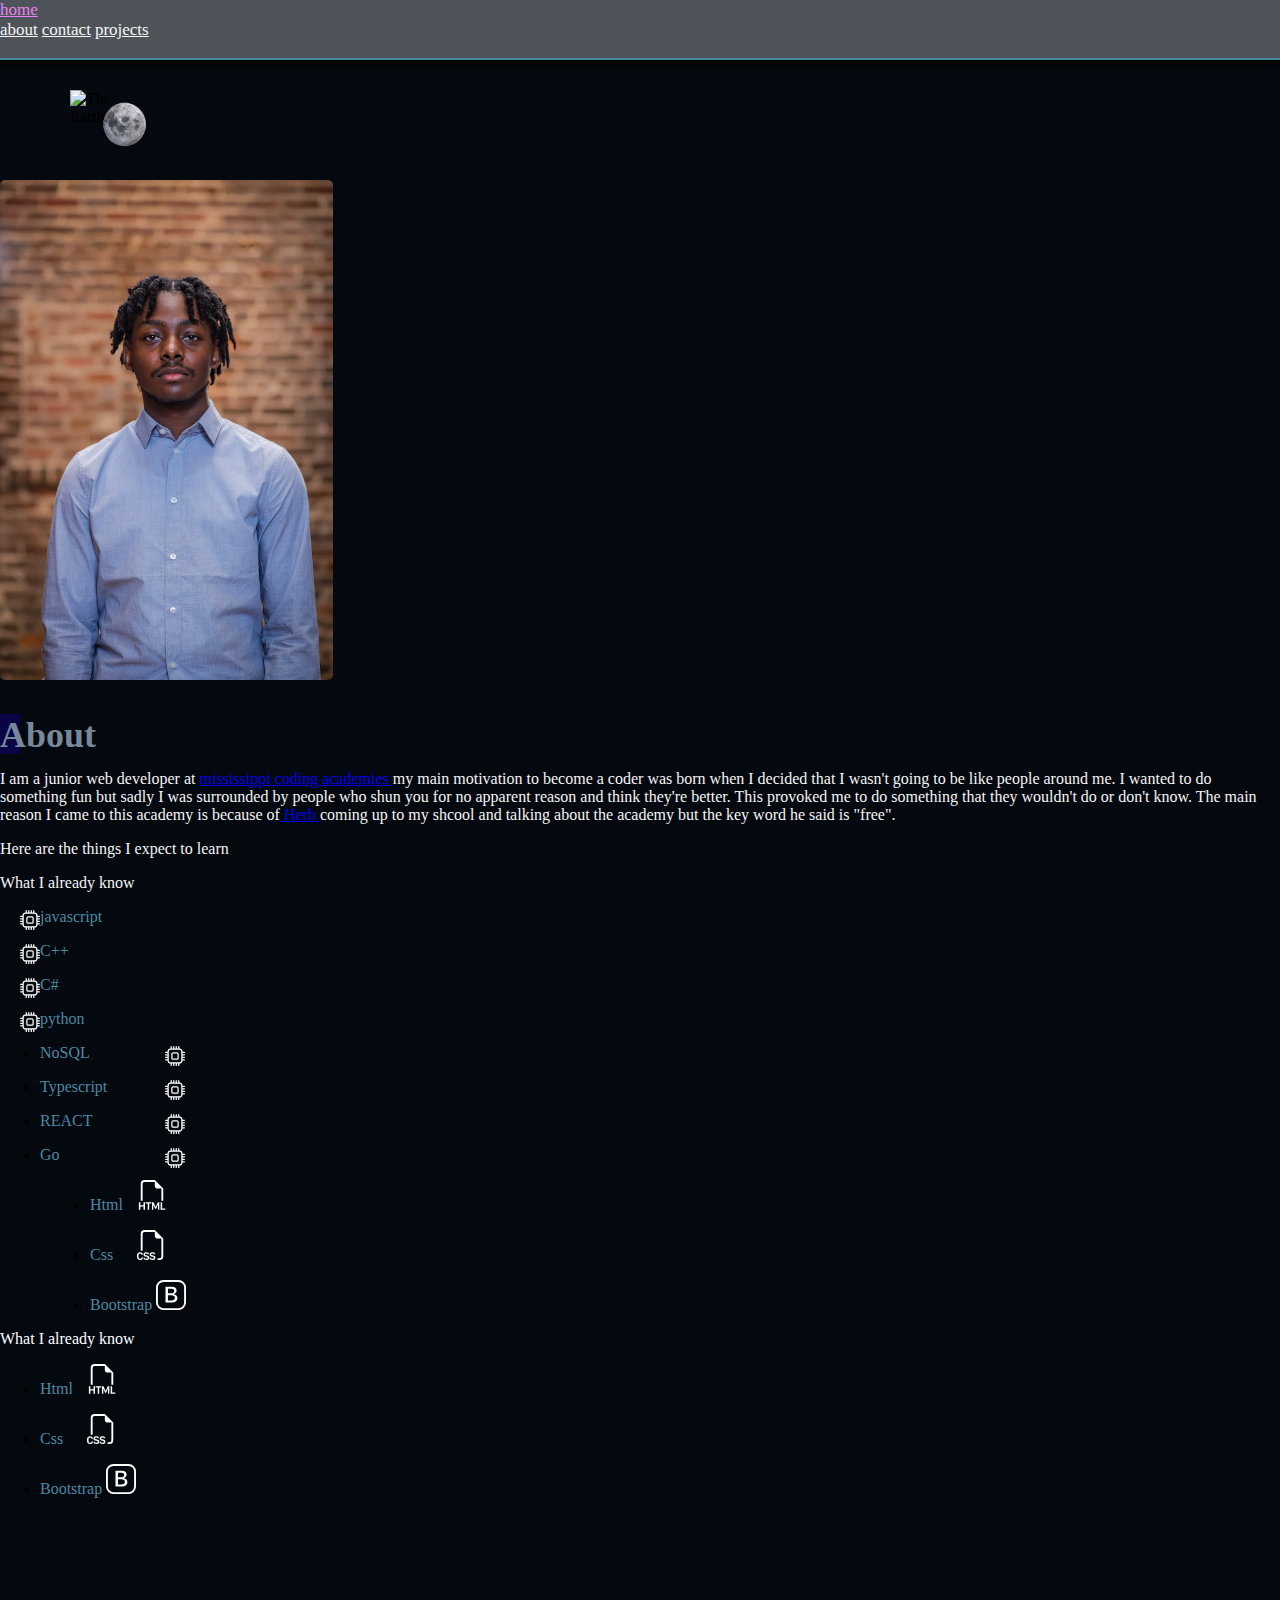
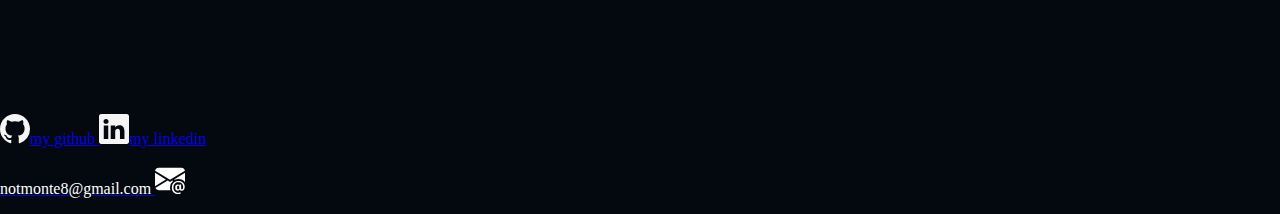
==== commit aa11ca4d: "more changes, still working on projects" ====
--- a/about.html
+++ b/about.html
@@ -41,23 +41,30 @@
     </header>
     <main class="main">
         <section class="section-main" id="sectionTop-main">
-            <div class="container mt-4">
-                <div class="row align-items-center">
-                    <div class="col-md-6 d-md-none d-lg-none">
-                        <img src="images/Headshot img1.jpeg" alt="Headshot image of Demonte Carter" class="demonte-img d-block me-3 img-fluid w-100">
-                        <div class="clear"></div>
-                    </div>
-                    <div class="cpu-col col-6 text-col">
+            <div class="container mt-5">
+                <div class="row flex-md-row-reverse">
+                    <div class="col-md-6 headshot-div">
+                        <img src="images/Headshot img1.jpeg" alt="Headshot image of Demonte Carter" class="demonte-img d-block ms-4 img-fluid w-100 dmt-img">
+                        <!-- <div class="clear"></div> -->
+                    </div>
+                    <div class="cpu-col col-md-6 text-col">
                         <div class="h2-box">
-                            <h2 class="about-h2 text-capitalize ms-4 ms-md-3 ms-lg-3 mt-5 mt-md-0 mt-lg-0" id="#aboutLink">
+                            <h2 class="about-h2 text-capitalize ms-4 ms-md-3 mt-5 mt-md-0" id="#aboutLink">
                                 About
                             </h2>
                         </div>
-                        <p class="demonte-text ms-5 ms-md-4 ms-lg-4 mt-5"> I am a junior web developer at <a href="https://mscoding.org/" class="text-decoration-none text-info text-capitalize" target="_blank"> mississippi coding academies </a> my main motivation to become a coder was born when I decided that I wasn't going to be like people around me. I wanted to do something fun but sadly I was surrounded by people who shun you for no apparent reason and think they're better. This provoked me to do something that they wouldn't do or don't know. The main reason I came to this academy is because of<a href="https://www.linkedin.com/in/herbert-brown-592a96145/" target="_blank" class="text-decoration-none text-info"> Herb </a> coming up to my shcool and talking about the academy but the key word he said is "free". 
+                        <p class="demonte-text about-text ms-5 ms-md-4 mt-5"> I am a junior web developer at <a href="https://mscoding.org/" class="text-decoration-none text-info text-capitalize" target="_blank"> mississippi coding academies </a> my main motivation to become a coder was born when I decided that I wasn't going to be like people around me. I wanted to do something fun but sadly I was surrounded by people who shun you for no apparent reason and think they're better. This provoked me to do something that they wouldn't do or don't know. The main reason I came to this academy is because of<a href="https://www.linkedin.com/in/herbert-brown-592a96145/" target="_blank" class="text-decoration-none text-info"> Herb </a> coming up to my shcool and talking about the academy but the key word he said is "free". 
                         </p>
-                        <p class="demonte-text mt-5 pt-3 ms-5 ms-md-4 ms-lg-4"> Here are the things I expect to learn</p>
+                        <div class="learn-div d-flex">
+                            <p class="demonte-text mt-5 pt-3 ms-2 ms-md-4 ps-5"> 
+                                Here are the things I expect to learn
+                            </p>
+                            <p class="demonte-text mt-5 pt-3 ms-lg-1 ps-5 d-none d-lg-block"> 
+                                What I already know
+                            </p>
+                        </div>
                         <div class="list-div d-flex mb-5 cpu-parent">
-                            <ul class="learn-list mt-5 ms-5 ms-md-3 ms-lg-3">
+                            <ul class="learn-list mt-5 ms-5 ms-md-3">
                                 <li class="learn-li list-unstyled">
                                     <p class="learn-item">javascript
                                         <svg xmlns="http://www.w3.org/2000/svg" width="20" height="20" fill="currentColor" class="bi bi-cpu" viewBox="0 0 16 16">
@@ -88,6 +95,7 @@
                                 </li>
                             </ul>
 
+
                             <ul class="learn-list mt-5 ms-5">
                                 <li class="learn-li list-unstyled">
                                     <p class="learn-item">NoSQL
@@ -118,19 +126,10 @@
                                     </p>
                                 </li>
                             </ul>
-                        </div>
-                    </div>
-                    <div class="col-md-6 d-none d-md-block d-lg-block">
-                        <img src="images/Headshot img1.jpeg" alt="Headshot image of Demonte Carter" class="demonte-img d-block me-3 mb-5 img-fluid w-100">
-                        <div class="clear"></div>
-                    </div>
-                </div>
-            </div>
-            <div class="container">
-                <div class="row">
-                    <p class="know-text mb-5">What I already know</p>
-                    <ul class="know-list">
-                        <li class="know-li list-unstyled">
+
+
+                            <ul class="learn-list learn-list-know mt-5 d-none d-lg-block">
+                                <li class="know-li list-unstyled">
                             <p class="know-item">
                                 Html
                                 <svg xmlns="http://www.w3.org/2000/svg" width="30" height="30" fill="currentColor" class="bi bi-filetype-html" viewBox="0 0 16 16">
@@ -155,18 +154,71 @@
                                 </svg>
                             </p>
                         </li>
+                            </ul>
+                        </div>
+                    </div>
+                </div>
+            </div>
+            <div class="container d-lg-none">
+                <div class="row">
+                    <p class="know-text mb-5">What I already know</p>
+                    <ul class="know-list">
+                        <li class="know-li list-unstyled">
+                            <p class="know-item">
+                                Html
+                                <svg xmlns="http://www.w3.org/2000/svg" width="30" height="30" fill="currentColor" class="bi bi-filetype-html" viewBox="0 0 16 16">
+                                    <path fill-rule="evenodd" d="M14 4.5V11h-1V4.5h-2A1.5 1.5 0 0 1 9.5 3V1H4a1 1 0 0 0-1 1v9H2V2a2 2 0 0 1 2-2h5.5L14 4.5Zm-9.736 7.35v3.999h-.791v-1.714H1.79v1.714H1V11.85h.791v1.626h1.682V11.85h.79Zm2.251.662v3.337h-.794v-3.337H4.588v-.662h3.064v.662H6.515Zm2.176 3.337v-2.66h.038l.952 2.159h.516l.946-2.16h.038v2.661h.715V11.85h-.8l-1.14 2.596H9.93L8.79 11.85h-.805v3.999h.706Zm4.71-.674h1.696v.674H12.61V11.85h.79v3.325Z"/>
+                                </svg>
+                            </p>
+                        </li>
+                        <li class="know-li list-unstyled">
+                            <p class="know-item">
+                                Css
+                                <svg xmlns="http://www.w3.org/2000/svg" width="30" height="30" fill="currentColor" class="bi bi-filetype-css" viewBox="0 0 16 16">
+                                    <path fill-rule="evenodd" d="M14 4.5V14a2 2 0 0 1-2 2h-1v-1h1a1 1 0 0 0 1-1V4.5h-2A1.5 1.5 0 0 1 9.5 3V1H4a1 1 0 0 0-1 1v9H2V2a2 2 0 0 1 2-2h5.5L14 4.5ZM3.397 14.841a1.13 1.13 0 0 0 .401.823c.13.108.289.192.478.252.19.061.411.091.665.091.338 0 .624-.053.859-.158.236-.105.416-.252.539-.44.125-.189.187-.408.187-.656 0-.224-.045-.41-.134-.56a1.001 1.001 0 0 0-.375-.357 2.027 2.027 0 0 0-.566-.21l-.621-.144a.97.97 0 0 1-.404-.176.37.37 0 0 1-.144-.299c0-.156.062-.284.185-.384.125-.101.296-.152.512-.152.143 0 .266.023.37.068a.624.624 0 0 1 .246.181.56.56 0 0 1 .12.258h.75a1.092 1.092 0 0 0-.2-.566 1.21 1.21 0 0 0-.5-.41 1.813 1.813 0 0 0-.78-.152c-.293 0-.551.05-.776.15-.225.099-.4.24-.527.421-.127.182-.19.395-.19.639 0 .201.04.376.122.524.082.149.2.27.352.367.152.095.332.167.539.213l.618.144c.207.049.361.113.463.193a.387.387 0 0 1 .152.326.505.505 0 0 1-.085.29.559.559 0 0 1-.255.193c-.111.047-.249.07-.413.07-.117 0-.223-.013-.32-.04a.838.838 0 0 1-.248-.115.578.578 0 0 1-.255-.384h-.765ZM.806 13.693c0-.248.034-.46.102-.633a.868.868 0 0 1 .302-.399.814.814 0 0 1 .475-.137c.15 0 .283.032.398.097a.7.7 0 0 1 .272.26.85.85 0 0 1 .12.381h.765v-.072a1.33 1.33 0 0 0-.466-.964 1.441 1.441 0 0 0-.489-.272 1.838 1.838 0 0 0-.606-.097c-.356 0-.66.074-.911.223-.25.148-.44.359-.572.632-.13.274-.196.6-.196.979v.498c0 .379.064.704.193.976.131.271.322.48.572.626.25.145.554.217.914.217.293 0 .554-.055.785-.164.23-.11.414-.26.55-.454a1.27 1.27 0 0 0 .226-.674v-.076h-.764a.799.799 0 0 1-.118.363.7.7 0 0 1-.272.25.874.874 0 0 1-.401.087.845.845 0 0 1-.478-.132.833.833 0 0 1-.299-.392 1.699 1.699 0 0 1-.102-.627v-.495ZM6.78 15.29a1.176 1.176 0 0 1-.111-.449h.764a.578.578 0 0 0 .255.384c.07.049.154.087.25.114.095.028.201.041.319.041.164 0 .301-.023.413-.07a.559.559 0 0 0 .255-.193.507.507 0 0 0 .085-.29.387.387 0 0 0-.153-.326c-.101-.08-.256-.144-.463-.193l-.618-.143a1.72 1.72 0 0 1-.539-.214 1 1 0 0 1-.351-.367 1.068 1.068 0 0 1-.123-.524c0-.244.063-.457.19-.639.127-.181.303-.322.527-.422.225-.1.484-.149.777-.149.304 0 .564.05.779.152.217.102.384.239.5.41.12.17.187.359.2.566h-.75a.56.56 0 0 0-.12-.258.624.624 0 0 0-.246-.181.923.923 0 0 0-.37-.068c-.216 0-.387.05-.512.152a.472.472 0 0 0-.184.384c0 .121.047.22.143.3a.97.97 0 0 0 .404.175l.621.143c.217.05.406.12.566.211.16.09.285.21.375.358.09.148.135.335.135.56 0 .247-.063.466-.188.656a1.216 1.216 0 0 1-.539.439c-.234.105-.52.158-.858.158-.254 0-.476-.03-.665-.09a1.404 1.404 0 0 1-.478-.252 1.13 1.13 0 0 1-.29-.375Z"/>
+                                </svg>
+                            </p>
+                        </li>
+                        <li class="know-li list-unstyled">
+                            <p class="know-item">
+                                Bootstrap
+                                <svg xmlns="http://www.w3.org/2000/svg" width="30" height="30" fill="currentColor" class="bi bi-bootstrap" viewBox="0 0 16 16">
+                                    <path d="M5.062 12h3.475c1.804 0 2.888-.908 2.888-2.396 0-1.102-.761-1.916-1.904-2.034v-.1c.832-.14 1.482-.93 1.482-1.816 0-1.3-.955-2.11-2.542-2.11H5.062V12zm1.313-4.875V4.658h1.78c.973 0 1.542.457 1.542 1.237 0 .802-.604 1.23-1.764 1.23H6.375zm0 3.762V8.162h1.822c1.236 0 1.887.463 1.887 1.348 0 .896-.627 1.377-1.811 1.377H6.375z"/>
+                                    <path d="M0 4a4 4 0 0 1 4-4h8a4 4 0 0 1 4 4v8a4 4 0 0 1-4 4H4a4 4 0 0 1-4-4V4zm4-3a3 3 0 0 0-3 3v8a3 3 0 0 0 3 3h8a3 3 0 0 0 3-3V4a3 3 0 0 0-3-3H4z"/>
+                                </svg>
+                            </p>
+                        </li>
                     </ul>
                 </div>
             </div>
         </section>
-        <!-- <section class="section mt-5" id="sectionBottom-main">
-            <div class="container">
-                <div class="row">
-                    <div class="col-">
-                    </div>
-                </div>
-            </div>
-        </section> -->
+        <section class="section" id="topFooter">
+            <div class="container mt-5">
+                <div class="row text-md-center">
+                    <div class="contact-div">
+                            <!-- <h2 class="contact-h2 text-capitalize me-4">my contacts</h2> -->
+                            <a href="https://github.com/notmonte" class="text-decoration-none p-1 me-2 ms-5 ms-md-0" target="_blank">
+                                <svg xmlns="http://www.w3.org/2000/svg" width="30" height="30" fill="currentColor" class="bi bi-github" viewBox="0 0 16 16">
+                                    <path d="M8 0C3.58 0 0 3.58 0 8c0 3.54 2.29 6.53 5.47 7.59.4.07.55-.17.55-.38 0-.19-.01-.82-.01-1.49-2.01.37-2.53-.49-2.69-.94-.09-.23-.48-.94-.82-1.13-.28-.15-.68-.52-.01-.53.63-.01 1.08.58 1.23.82.72 1.21 1.87.87 2.33.66.07-.52.28-.87.51-1.07-1.78-.2-3.64-.89-3.64-3.95 0-.87.31-1.59.82-2.15-.08-.2-.36-1.02.08-2.12 0 0 .67-.21 2.2.82.64-.18 1.32-.27 2-.27.68 0 1.36.09 2 .27 1.53-1.04 2.2-.82 2.2-.82.44 1.1.16 1.92.08 2.12.51.56.82 1.27.82 2.15 0 3.07-1.87 3.75-3.65 3.95.29.25.54.73.54 1.48 0 1.07-.01 1.93-.01 2.2 0 .21.15.46.55.38A8.012 8.012 0 0 0 16 8c0-4.42-3.58-8-8-8z"/>
+                                </svg><span class="visually-hidden">my github</span>
+
+                            </a>
+                            <a href="https://www.linkedin.com/in/demonte-carter-253601296" class="p-1 ms-5 me-md-5" target="_blank">
+                                <svg xmlns="http://www.w3.org/2000/svg" width="30" height="30" fill="currentColor" class="bi bi-linkedin" viewBox="0 0 16 16">
+                                <path d="M0 1.146C0 .513.526 0 1.175 0h13.65C15.474 0 16 .513 16 1.146v13.708c0 .633-.526 1.146-1.175 1.146H1.175C.526 16 0 15.487 0 14.854V1.146zm4.943 12.248V6.169H2.542v7.225h2.401zm-1.2-8.212c.837 0 1.358-.554 1.358-1.248-.015-.709-.52-1.248-1.342-1.248-.822 0-1.359.54-1.359 1.248 0 .694.521 1.248 1.327 1.248h.016zm4.908 8.212V9.359c0-.216.016-.432.08-.586.173-.431.568-.878 1.232-.878.869 0 1.216.662 1.216 1.634v3.865h2.401V9.25c0-2.22-1.184-3.252-2.764-3.252-1.274 0-1.845.7-2.165 1.193v.025h-.016a5.54 5.54 0 0 1 .016-.025V6.169h-2.4c.03.678 0 7.225 0 7.225h2.4z"/>
+                                </svg><span class="visually-hidden">my linkedin</span>
+                            </a>
+                            <a href="https://www.google.com/gmail/about/" class="text-decoration-none p-1 me-2" target="_blank">
+                                <p class="email-text mt-4 me-5">notmonte8@gmail.com
+                                    <svg xmlns="http://www.w3.org/2000/svg" width="30" height="30" fill="currentColor" class="bi bi-envelope-at-fill" viewBox="0 0 16 16">
+                                        <path d="M2 2A2 2 0 0 0 .05 3.555L8 8.414l7.95-4.859A2 2 0 0 0 14 2H2Zm-2 9.8V4.698l5.803 3.546L0 11.801Zm6.761-2.97-6.57 4.026A2 2 0 0 0 2 14h6.256A4.493 4.493 0 0 1 8 12.5a4.49 4.49 0 0 1 1.606-3.446l-.367-.225L8 9.586l-1.239-.757ZM16 9.671V4.697l-5.803 3.546.338.208A4.482 4.482 0 0 1 12.5 8c1.414 0 2.675.652 3.5 1.671Z"/>
+                                        <path d="M15.834 12.244c0 1.168-.577 2.025-1.587 2.025-.503 0-1.002-.228-1.12-.648h-.043c-.118.416-.543.643-1.015.643-.77 0-1.259-.542-1.259-1.434v-.529c0-.844.481-1.4 1.26-1.4.585 0 .87.333.953.63h.03v-.568h.905v2.19c0 .272.18.42.411.42.315 0 .639-.415.639-1.39v-.118c0-1.277-.95-2.326-2.484-2.326h-.04c-1.582 0-2.64 1.067-2.64 2.724v.157c0 1.867 1.237 2.654 2.57 2.654h.045c.507 0 .935-.07 1.18-.18v.731c-.219.1-.643.175-1.237.175h-.044C10.438 16 9 14.82 9 12.646v-.214C9 10.36 10.421 9 12.485 9h.035c2.12 0 3.314 1.43 3.314 3.034v.21Zm-4.04.21v.227c0 .586.227.8.581.8.31 0 .564-.17.564-.743v-.367c0-.516-.275-.708-.572-.708-.346 0-.573.245-.573.791Z"/>
+                                    </svg>
+                                </p>
+                            </a>
+                    </div>
+                </div>
+        </section>
     </main>
 </body>
 </html>
--- a/css/style.css
+++ b/css/style.css
@@ -62,7 +62,7 @@
 }
 
 #sectionTop-main-home {
-    padding: 100px;
+    padding: 100px 0;
 }
 
 
@@ -88,7 +88,7 @@
 
 .demonte-img {
     /* margin-top: 120px; */
-    float: right;
+    /* float: right; */
     max-width: 350px;
     max-height: 500px;
     border-radius: 5px;
@@ -101,7 +101,9 @@
         margin-top: 120px;
     }
 
-    
+    /* .learn-list-know {
+        margin-left: 70px;
+    } */
 }
 
 
@@ -115,27 +117,25 @@
         text-align: center;
     }
 
-.bi-cpu, .bi-cpu2 {
+    .bi-cpu, .bi-cpu2 {
     margin-left: 24px;
 }
 
-    .demonte-text {
-        /* text-align: center; */
-        /* border: 1px solid red; */
-        width: 300px;
-    }
-
-    .home-text {
-        margin-right: 800px;
-    }
+.about-text {
+    width: 300px;
+}
+
+.home-div {
+    text-align: center;
+}
 
     .info-nav {
         justify-content: center;
     }
 
     .anime-img {
-        height: 500px;
-        width: 300px;
+        /* height: 500px; */
+        /* width: 300px; */
     }
 }
 
@@ -148,7 +148,7 @@
 
 .h2-box {
     position: relative;
-    background-color: purple;
+    background-color: var(--Federal-blue);
     height: 40px;
     width: 20px;
 }
@@ -182,17 +182,39 @@
 }
 
 .learn-item {
-    color: lightslategray;
-}
-
+    color: var(--Air-force-blue);
+}
 /* ----------CONTACT------------- */
 
+
+@media (min-width: 992px) {
+    .learn-list-know {
+        margin-left: 50px;
+    }
+}
+
+.border-div {
+    height: 40px;
+    width: 30px;
+    color: white;
+}
+
 .bi-github {
     color: whitesmoke;
+    transition: 0.3s;
+}
+
+.bi-github:hover {
+    color: green;
 }
 
 .bi-linkedin {
     color: whitesmoke;
+    transition: 0.3s;
+}
+
+.bi-linkedin:hover {
+    color: green;
 }
 
 .point-div {
@@ -200,9 +222,6 @@
 }
 
 .point-img {
-    position: absolute;
-    bottom: -230px;
-    left: 300px;
     height: 100px;
     width: 100px;
 }
@@ -213,9 +232,18 @@
     font-family: var(--Noto-serif);
 }
 
-.know-text {
-    color: white;
-}
+.know-text, .bi-bootstrap, .email-text, .bi-envelope-at-fill {
+    color: white;
+}
+
+.bi-envelope-at-fill {
+    transition: 0.3s
+}
+
+.bi-envelope-at-fill:hover {
+    color: green;
+} 
+
 
 .bi-filetype-html {
     color: white;
@@ -227,61 +255,93 @@
     margin-left: 20px;
 }
 
-.bi-bootstrap {
-    color: white;
-}
-
-.email-text {
-    color: white;
-}
-
-.bi-envelope-at-fill {
-    color: white;
-}
-
 .know-item {
-    color: lightslategray;
-}
+    color: var(--Air-force-blue);
+}
+
+@media (max-width: 576px) {
+    .contact-h2 {
+        margin-left: 20px;
+        text-align: center;
+    }
+
+    .bi-github {
+        margin-left: 60px;
+    }
+
+    .bi-envelope-at-fill {
+        margin-left: 10px;
+    }
+
+    .email-text {
+        margin-left: 70px;
+    }
+}
+
 
 /* ---------Projects---------- */
 
-.venedor-img {
-    border-top: 9px solid var(--Onyx);
-    border-right: 9px solid var(--Onyx);
-    /* border-left: 9px solid var(--Onyx); */
-    border-bottom: 9px solid var(--Onyx);
-    border-radius: 5px;
+    .venedor-img, .figma-img {
+        border-radius: 5px;
+    }
+
+
+    .figma-div {
+        position: relative;
+        transition: 0.5s all ease-in-out;
+    }
     
-}
-
-.venedor-div {
-    transition: 0.5s all ease-in-out;
-}
-
-.venedor-div:hover {
-    transform: scale(1.1); 
-}
-
-.figma-div {
-    position: relative;
-    transition: 0.5s all ease-in-out;
-}
-
-.figma-div:hover {
-    transform: scale(1.1); 
-}
-
-.figma-img {
-    position: absolute;
-    top: 210px;
-    right: 50px;
-}
+    .figma-div:hover {
+        transform: scale(0.9); 
+    }
+    
+    .venedor-div {
+        transition: 0.5s all ease-in-out;
+    }
+    
+    .venedor-div:hover {
+        transform: scale(0.9); 
+    }
+
+    .photo-h2 {
+        color: white;
+    }
+
+
+/* ---------Footer--------- */
+
+#footerTop-section {
+    padding-top: 80px;
+    height: 90px;
+    margin: 0;
+    padding: 0;
+    background-color: var(--Vanilla);
+}
+
+    .colophon {
+    color: red;
+}
+
+@media (min-width: 768px) {
+    .footer-line {
+        width: 950px;
+        height: 2px;
+        background-color: blue;
+    }
+}
+
+
 
 
 
 
 
 /* --------PLANETS-------- */
+
+/* got code from different sources to get animation to work
+https://stackoverflow.com/questions/16771225/css3-rotate-animation
+https://codepen.io/teerapuch/pen/vLJXeR
+*/
 
 .circle-container {
     position: relative;
@@ -353,8 +413,8 @@
 }
 
 .moon { 
-    /* width: 50px; 
-    height: 50px;  */
+    width: 50px; 
+    height: 50px; 
     display: block; 
     margin-left: auto; 
     margin-right: auto; 
@@ -374,7 +434,6 @@
 } 
 
 
-
 .clear {
     clear: both;
 }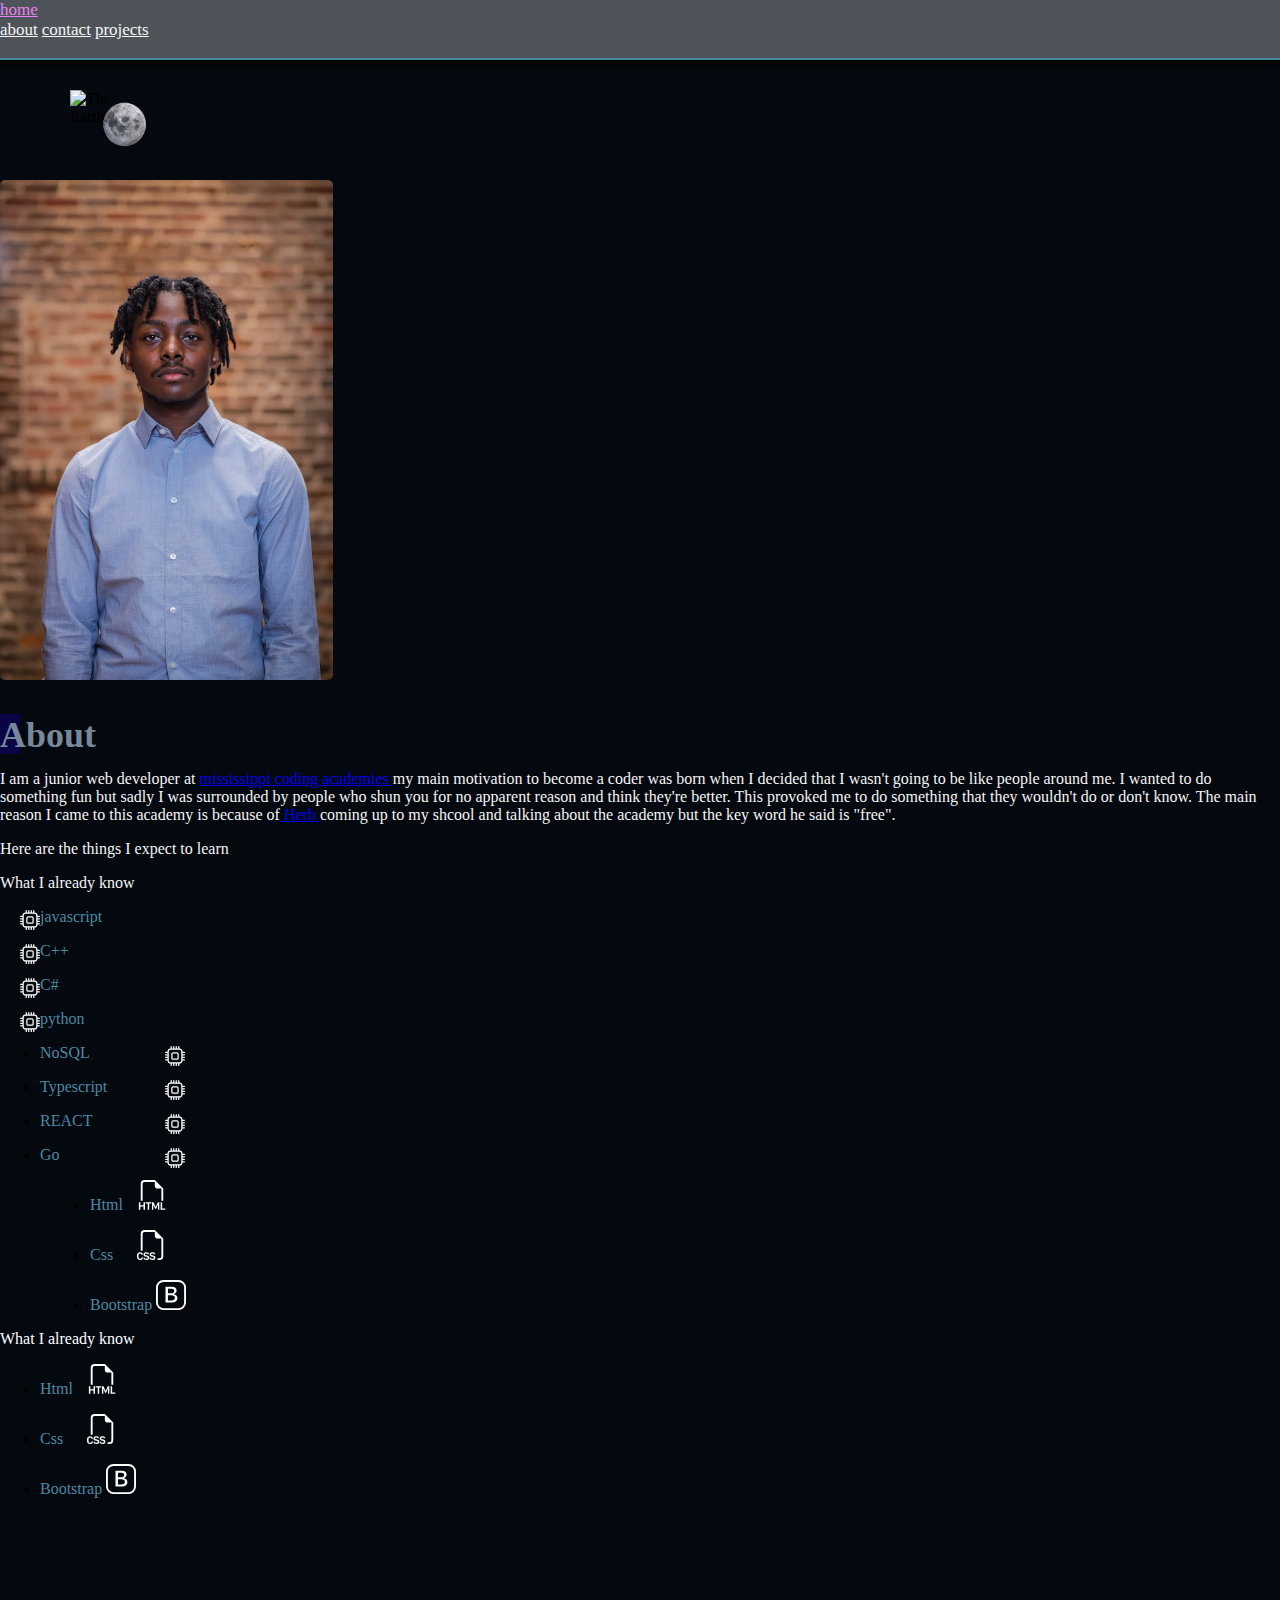
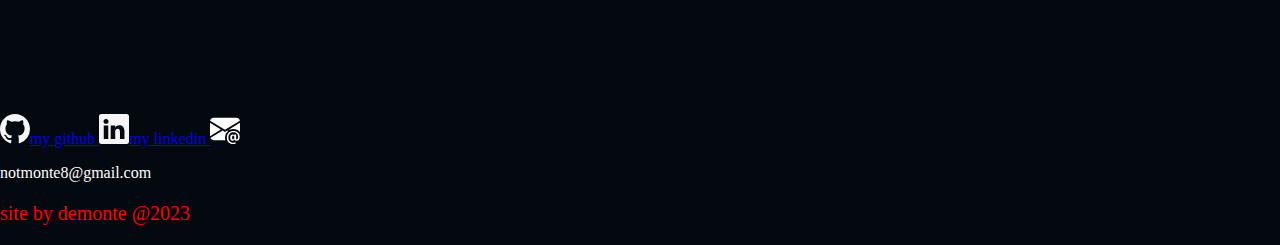
==== commit 34c0e3f0: "removed contacts page and replace it with footer, added more fixes for small, medium, large devices" ====
--- a/about.html
+++ b/about.html
@@ -21,7 +21,7 @@
                     <div class="col-11 link-div">
                         <nav class="info-nav nav align-items-center mt-2">
                             <a href="about.html" class="info-link text-capitalize nav-link p-2">about</a>
-                            <a href="contact.html" class="info-link text-capitalize nav-link p-2">contact</a>
+                            <a href="#topFooter" class="info-link text-capitalize nav-link p-2">contact</a>
                             <a href="project.html" class="info-link text-capitalize nav-link p-2">projects</a>
                         </nav>
                     </div>
@@ -56,10 +56,10 @@
                         <p class="demonte-text about-text ms-5 ms-md-4 mt-5"> I am a junior web developer at <a href="https://mscoding.org/" class="text-decoration-none text-info text-capitalize" target="_blank"> mississippi coding academies </a> my main motivation to become a coder was born when I decided that I wasn't going to be like people around me. I wanted to do something fun but sadly I was surrounded by people who shun you for no apparent reason and think they're better. This provoked me to do something that they wouldn't do or don't know. The main reason I came to this academy is because of<a href="https://www.linkedin.com/in/herbert-brown-592a96145/" target="_blank" class="text-decoration-none text-info"> Herb </a> coming up to my shcool and talking about the academy but the key word he said is "free". 
                         </p>
                         <div class="learn-div d-flex">
-                            <p class="demonte-text mt-5 pt-3 ms-2 ms-md-4 ps-5"> 
+                            <p class="demonte-text mt-5 pt-3 ms-5"> 
                                 Here are the things I expect to learn
                             </p>
-                            <p class="demonte-text mt-5 pt-3 ms-lg-1 ps-5 d-none d-lg-block"> 
+                            <p class="demonte-text mt-5 pt-3 ms-lg-4 ps-2 d-none d-lg-block"> 
                                 What I already know
                             </p>
                         </div>
@@ -192,6 +192,8 @@
                 </div>
             </div>
         </section>
+    </main>
+    <footer class="footer" id="footer">
         <section class="section" id="topFooter">
             <div class="container mt-5">
                 <div class="row text-md-center">
@@ -203,23 +205,24 @@
                                 </svg><span class="visually-hidden">my github</span>
 
                             </a>
-                            <a href="https://www.linkedin.com/in/demonte-carter-253601296" class="p-1 ms-5 me-md-5" target="_blank">
+                            <a href="https://www.linkedin.com/in/demonte-carter-253601296" class="text-decoration-none p-1 ms-md-5 ms-2 me-md-5" target="_blank">
                                 <svg xmlns="http://www.w3.org/2000/svg" width="30" height="30" fill="currentColor" class="bi bi-linkedin" viewBox="0 0 16 16">
                                 <path d="M0 1.146C0 .513.526 0 1.175 0h13.65C15.474 0 16 .513 16 1.146v13.708c0 .633-.526 1.146-1.175 1.146H1.175C.526 16 0 15.487 0 14.854V1.146zm4.943 12.248V6.169H2.542v7.225h2.401zm-1.2-8.212c.837 0 1.358-.554 1.358-1.248-.015-.709-.52-1.248-1.342-1.248-.822 0-1.359.54-1.359 1.248 0 .694.521 1.248 1.327 1.248h.016zm4.908 8.212V9.359c0-.216.016-.432.08-.586.173-.431.568-.878 1.232-.878.869 0 1.216.662 1.216 1.634v3.865h2.401V9.25c0-2.22-1.184-3.252-2.764-3.252-1.274 0-1.845.7-2.165 1.193v.025h-.016a5.54 5.54 0 0 1 .016-.025V6.169h-2.4c.03.678 0 7.225 0 7.225h2.4z"/>
                                 </svg><span class="visually-hidden">my linkedin</span>
                             </a>
                             <a href="https://www.google.com/gmail/about/" class="text-decoration-none p-1 me-2" target="_blank">
-                                <p class="email-text mt-4 me-5">notmonte8@gmail.com
-                                    <svg xmlns="http://www.w3.org/2000/svg" width="30" height="30" fill="currentColor" class="bi bi-envelope-at-fill" viewBox="0 0 16 16">
-                                        <path d="M2 2A2 2 0 0 0 .05 3.555L8 8.414l7.95-4.859A2 2 0 0 0 14 2H2Zm-2 9.8V4.698l5.803 3.546L0 11.801Zm6.761-2.97-6.57 4.026A2 2 0 0 0 2 14h6.256A4.493 4.493 0 0 1 8 12.5a4.49 4.49 0 0 1 1.606-3.446l-.367-.225L8 9.586l-1.239-.757ZM16 9.671V4.697l-5.803 3.546.338.208A4.482 4.482 0 0 1 12.5 8c1.414 0 2.675.652 3.5 1.671Z"/>
-                                        <path d="M15.834 12.244c0 1.168-.577 2.025-1.587 2.025-.503 0-1.002-.228-1.12-.648h-.043c-.118.416-.543.643-1.015.643-.77 0-1.259-.542-1.259-1.434v-.529c0-.844.481-1.4 1.26-1.4.585 0 .87.333.953.63h.03v-.568h.905v2.19c0 .272.18.42.411.42.315 0 .639-.415.639-1.39v-.118c0-1.277-.95-2.326-2.484-2.326h-.04c-1.582 0-2.64 1.067-2.64 2.724v.157c0 1.867 1.237 2.654 2.57 2.654h.045c.507 0 .935-.07 1.18-.18v.731c-.219.1-.643.175-1.237.175h-.044C10.438 16 9 14.82 9 12.646v-.214C9 10.36 10.421 9 12.485 9h.035c2.12 0 3.314 1.43 3.314 3.034v.21Zm-4.04.21v.227c0 .586.227.8.581.8.31 0 .564-.17.564-.743v-.367c0-.516-.275-.708-.572-.708-.346 0-.573.245-.573.791Z"/>
-                                    </svg>
-                                </p>
+                                <svg xmlns="http://www.w3.org/2000/svg" width="30" height="30" fill="currentColor" class="bi bi-envelope-at-fill" viewBox="0 0 16 16">
+                                    <path d="M2 2A2 2 0 0 0 .05 3.555L8 8.414l7.95-4.859A2 2 0 0 0 14 2H2Zm-2 9.8V4.698l5.803 3.546L0 11.801Zm6.761-2.97-6.57 4.026A2 2 0 0 0 2 14h6.256A4.493 4.493 0 0 1 8 12.5a4.49 4.49 0 0 1 1.606-3.446l-.367-.225L8 9.586l-1.239-.757ZM16 9.671V4.697l-5.803 3.546.338.208A4.482 4.482 0 0 1 12.5 8c1.414 0 2.675.652 3.5 1.671Z"/>
+                                    <path d="M15.834 12.244c0 1.168-.577 2.025-1.587 2.025-.503 0-1.002-.228-1.12-.648h-.043c-.118.416-.543.643-1.015.643-.77 0-1.259-.542-1.259-1.434v-.529c0-.844.481-1.4 1.26-1.4.585 0 .87.333.953.63h.03v-.568h.905v2.19c0 .272.18.42.411.42.315 0 .639-.415.639-1.39v-.118c0-1.277-.95-2.326-2.484-2.326h-.04c-1.582 0-2.64 1.067-2.64 2.724v.157c0 1.867 1.237 2.654 2.57 2.654h.045c.507 0 .935-.07 1.18-.18v.731c-.219.1-.643.175-1.237.175h-.044C10.438 16 9 14.82 9 12.646v-.214C9 10.36 10.421 9 12.485 9h.035c2.12 0 3.314 1.43 3.314 3.034v.21Zm-4.04.21v.227c0 .586.227.8.581.8.31 0 .564-.17.564-.743v-.367c0-.516-.275-.708-.572-.708-.346 0-.573.245-.573.791Z"/>
+                                </svg>
                             </a>
-                    </div>
-                </div>
+                        <p class="email-text mt-4 ms-5 me-5 text-center">notmonte8@gmail.com</p>
+                        <p class="colophon text-capitalize text-center">site by demonte @2023</p>
+                    </div>
+                </div>
+            </div>
         </section>
-    </main>
+    </footer>
 </body>
 </html>
 
--- a/css/style.css
+++ b/css/style.css
@@ -278,7 +278,6 @@
     }
 }
 
-
 /* ---------Projects---------- */
 
     .venedor-img, .figma-img {
@@ -311,15 +310,14 @@
 /* ---------Footer--------- */
 
 #footerTop-section {
-    padding-top: 80px;
+    padding-top: 120px;
     height: 90px;
-    margin: 0;
-    padding: 0;
     background-color: var(--Vanilla);
 }
 
     .colophon {
     color: red;
+    font-size: 20px;
 }
 
 @media (min-width: 768px) {
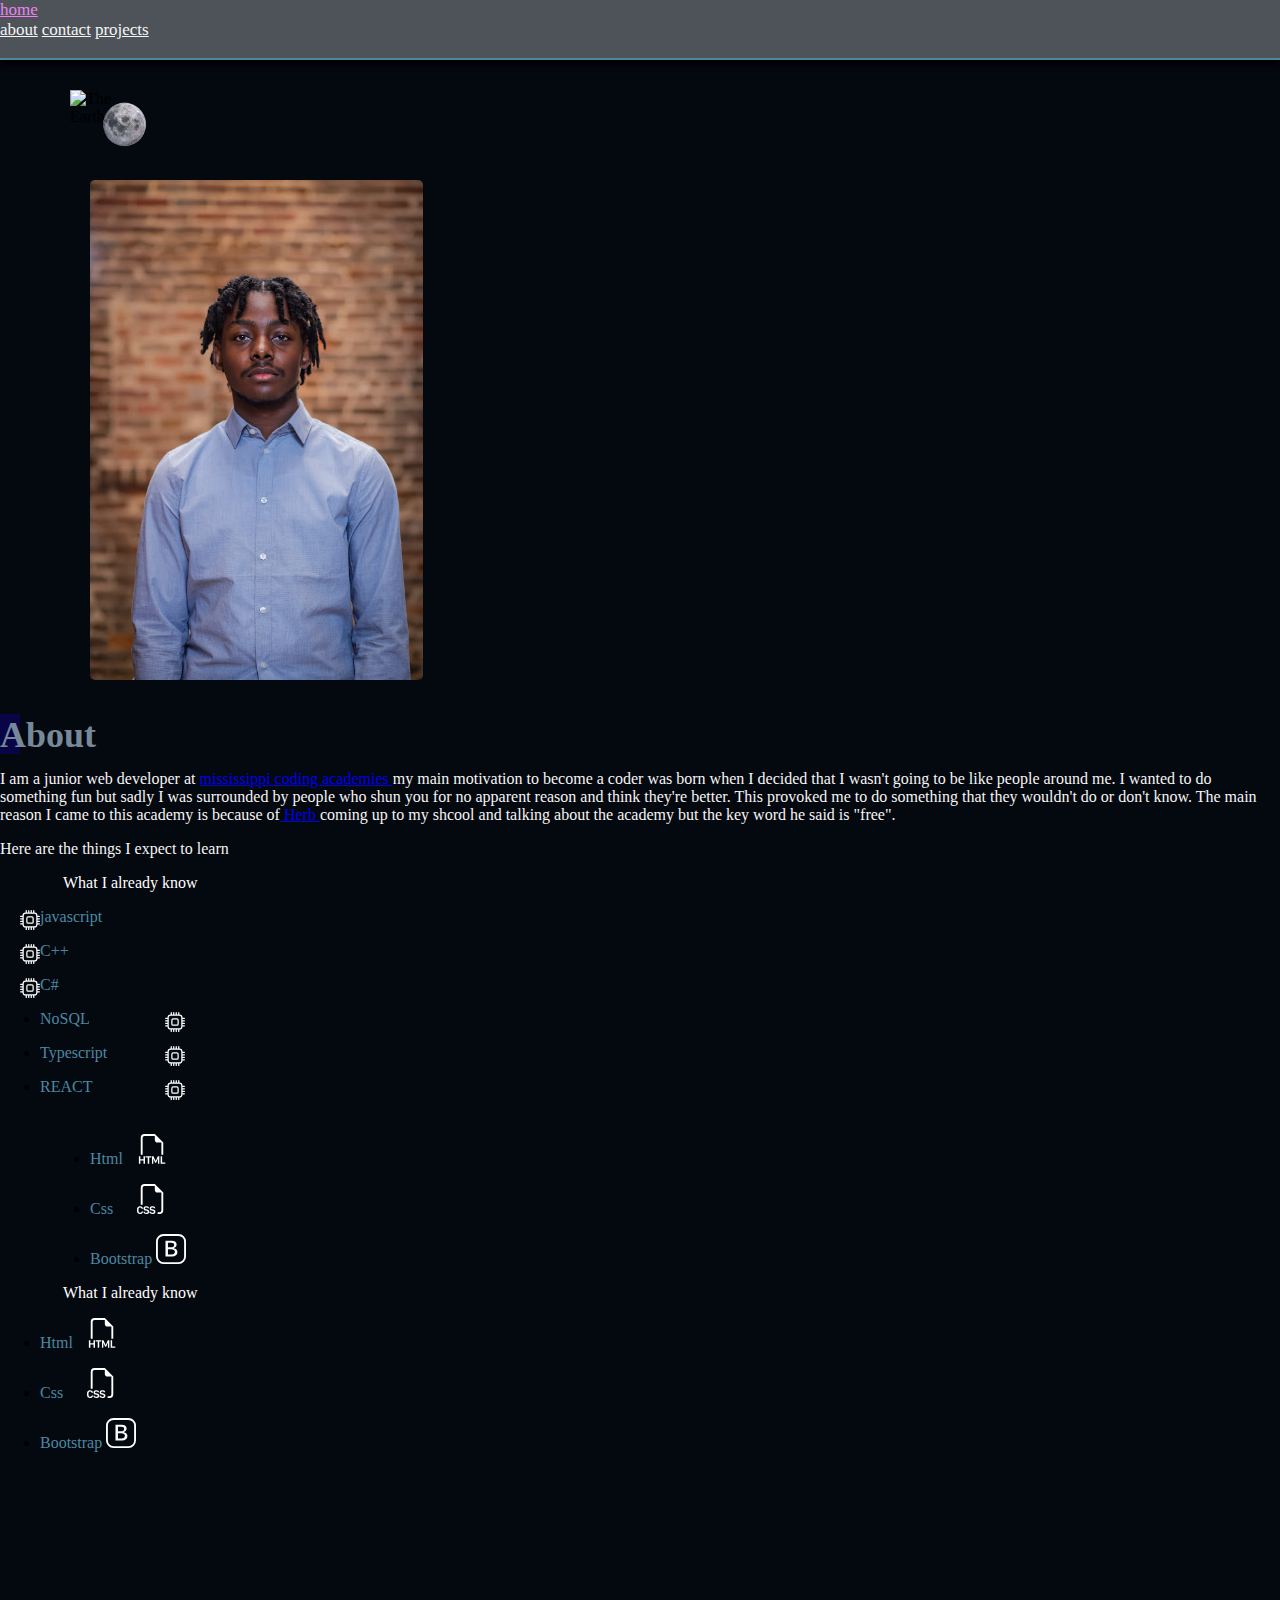
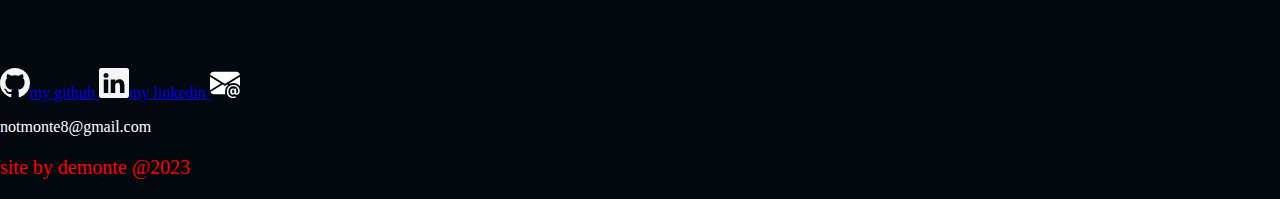
==== commit b69868ab: "added new project cards instead of images and more fixes" ====
--- a/about.html
+++ b/about.html
@@ -44,7 +44,7 @@
             <div class="container mt-5">
                 <div class="row flex-md-row-reverse">
                     <div class="col-md-6 headshot-div">
-                        <img src="images/Headshot img1.jpeg" alt="Headshot image of Demonte Carter" class="demonte-img d-block ms-4 img-fluid w-100 dmt-img">
+                        <img src="images/Headshot img1.jpeg" alt="Headshot image of Demonte Carter" class="demonte-img d-block ms- img-fluid w-100 dmt-img">
                         <!-- <div class="clear"></div> -->
                     </div>
                     <div class="cpu-col col-md-6 text-col">
@@ -56,10 +56,10 @@
                         <p class="demonte-text about-text ms-5 ms-md-4 mt-5"> I am a junior web developer at <a href="https://mscoding.org/" class="text-decoration-none text-info text-capitalize" target="_blank"> mississippi coding academies </a> my main motivation to become a coder was born when I decided that I wasn't going to be like people around me. I wanted to do something fun but sadly I was surrounded by people who shun you for no apparent reason and think they're better. This provoked me to do something that they wouldn't do or don't know. The main reason I came to this academy is because of<a href="https://www.linkedin.com/in/herbert-brown-592a96145/" target="_blank" class="text-decoration-none text-info"> Herb </a> coming up to my shcool and talking about the academy but the key word he said is "free". 
                         </p>
                         <div class="learn-div d-flex">
-                            <p class="demonte-text mt-5 pt-3 ms-5"> 
-                                Here are the things I expect to learn
-                            </p>
-                            <p class="demonte-text mt-5 pt-3 ms-lg-4 ps-2 d-none d-lg-block"> 
+                            <p class="demonte-text mt-5 pt-3 ms-5 ms-md-2"> 
+                                Here are the things I expect to learn 
+                            </p>
+                            <p class="demonte-text know-text mt-5 pt-3 d-none d-lg-block"> 
                                 What I already know
                             </p>
                         </div>
@@ -86,13 +86,13 @@
                                         </svg>
                                     </p>
                                 </li>
-                                <li class="learn-li list-unstyled">
+                                <!-- <li class="learn-li list-unstyled">
                                     <p class="learn-item m-0 p-0">python
                                         <svg xmlns="http://www.w3.org/2000/svg" width="20" height="20" fill="currentColor" class="bi bi-cpu" viewBox="0 0 16 16">
                                             <path d="M5 0a.5.5 0 0 1 .5.5V2h1V.5a.5.5 0 0 1 1 0V2h1V.5a.5.5 0 0 1 1 0V2h1V.5a.5.5 0 0 1 1 0V2A2.5 2.5 0 0 1 14 4.5h1.5a.5.5 0 0 1 0 1H14v1h1.5a.5.5 0 0 1 0 1H14v1h1.5a.5.5 0 0 1 0 1H14v1h1.5a.5.5 0 0 1 0 1H14a2.5 2.5 0 0 1-2.5 2.5v1.5a.5.5 0 0 1-1 0V14h-1v1.5a.5.5 0 0 1-1 0V14h-1v1.5a.5.5 0 0 1-1 0V14h-1v1.5a.5.5 0 0 1-1 0V14A2.5 2.5 0 0 1 2 11.5H.5a.5.5 0 0 1 0-1H2v-1H.5a.5.5 0 0 1 0-1H2v-1H.5a.5.5 0 0 1 0-1H2v-1H.5a.5.5 0 0 1 0-1H2A2.5 2.5 0 0 1 4.5 2V.5A.5.5 0 0 1 5 0zm-.5 3A1.5 1.5 0 0 0 3 4.5v7A1.5 1.5 0 0 0 4.5 13h7a1.5 1.5 0 0 0 1.5-1.5v-7A1.5 1.5 0 0 0 11.5 3h-7zM5 6.5A1.5 1.5 0 0 1 6.5 5h3A1.5 1.5 0 0 1 11 6.5v3A1.5 1.5 0 0 1 9.5 11h-3A1.5 1.5 0 0 1 5 9.5v-3zM6.5 6a.5.5 0 0 0-.5.5v3a.5.5 0 0 0 .5.5h3a.5.5 0 0 0 .5-.5v-3a.5.5 0 0 0-.5-.5h-3z"/>
                                         </svg>
                                     </p>
-                                </li>
+                                </li> -->
                             </ul>
 
 
@@ -118,17 +118,17 @@
                                         </svg>
                                     </p>
                                 </li>
-                                <li class="learn-li list-unstyled">
+                                <!-- <li class="learn-li list-unstyled">
                                     <p class="learn-item">Go
                                         <svg xmlns="http://www.w3.org/2000/svg" width="20" height="20" fill="currentColor" class="bi bi-cpu2" viewBox="0 0 16 16">
                                             <path d="M5 0a.5.5 0 0 1 .5.5V2h1V.5a.5.5 0 0 1 1 0V2h1V.5a.5.5 0 0 1 1 0V2h1V.5a.5.5 0 0 1 1 0V2A2.5 2.5 0 0 1 14 4.5h1.5a.5.5 0 0 1 0 1H14v1h1.5a.5.5 0 0 1 0 1H14v1h1.5a.5.5 0 0 1 0 1H14v1h1.5a.5.5 0 0 1 0 1H14a2.5 2.5 0 0 1-2.5 2.5v1.5a.5.5 0 0 1-1 0V14h-1v1.5a.5.5 0 0 1-1 0V14h-1v1.5a.5.5 0 0 1-1 0V14h-1v1.5a.5.5 0 0 1-1 0V14A2.5 2.5 0 0 1 2 11.5H.5a.5.5 0 0 1 0-1H2v-1H.5a.5.5 0 0 1 0-1H2v-1H.5a.5.5 0 0 1 0-1H2v-1H.5a.5.5 0 0 1 0-1H2A2.5 2.5 0 0 1 4.5 2V.5A.5.5 0 0 1 5 0zm-.5 3A1.5 1.5 0 0 0 3 4.5v7A1.5 1.5 0 0 0 4.5 13h7a1.5 1.5 0 0 0 1.5-1.5v-7A1.5 1.5 0 0 0 11.5 3h-7zM5 6.5A1.5 1.5 0 0 1 6.5 5h3A1.5 1.5 0 0 1 11 6.5v3A1.5 1.5 0 0 1 9.5 11h-3A1.5 1.5 0 0 1 5 9.5v-3zM6.5 6a.5.5 0 0 0-.5.5v3a.5.5 0 0 0 .5.5h3a.5.5 0 0 0 .5-.5v-3a.5.5 0 0 0-.5-.5h-3z"/>
                                         </svg>
                                     </p>
-                                </li>
+                                </li> -->
                             </ul>
 
 
-                            <ul class="learn-list learn-list-know mt-5 d-none d-lg-block">
+                            <ul class="learn-list learn-list-know mt- d-none d-lg-block">
                                 <li class="know-li list-unstyled">
                             <p class="know-item">
                                 Html
@@ -199,18 +199,18 @@
                 <div class="row text-md-center">
                     <div class="contact-div">
                             <!-- <h2 class="contact-h2 text-capitalize me-4">my contacts</h2> -->
-                            <a href="https://github.com/notmonte" class="text-decoration-none p-1 me-2 ms-5 ms-md-0" target="_blank">
+                            <a href="https://github.com/notmonte" class="text-decoration-none p-1 ms-5 ms-md-0" target="_blank">
                                 <svg xmlns="http://www.w3.org/2000/svg" width="30" height="30" fill="currentColor" class="bi bi-github" viewBox="0 0 16 16">
                                     <path d="M8 0C3.58 0 0 3.58 0 8c0 3.54 2.29 6.53 5.47 7.59.4.07.55-.17.55-.38 0-.19-.01-.82-.01-1.49-2.01.37-2.53-.49-2.69-.94-.09-.23-.48-.94-.82-1.13-.28-.15-.68-.52-.01-.53.63-.01 1.08.58 1.23.82.72 1.21 1.87.87 2.33.66.07-.52.28-.87.51-1.07-1.78-.2-3.64-.89-3.64-3.95 0-.87.31-1.59.82-2.15-.08-.2-.36-1.02.08-2.12 0 0 .67-.21 2.2.82.64-.18 1.32-.27 2-.27.68 0 1.36.09 2 .27 1.53-1.04 2.2-.82 2.2-.82.44 1.1.16 1.92.08 2.12.51.56.82 1.27.82 2.15 0 3.07-1.87 3.75-3.65 3.95.29.25.54.73.54 1.48 0 1.07-.01 1.93-.01 2.2 0 .21.15.46.55.38A8.012 8.012 0 0 0 16 8c0-4.42-3.58-8-8-8z"/>
                                 </svg><span class="visually-hidden">my github</span>
 
                             </a>
-                            <a href="https://www.linkedin.com/in/demonte-carter-253601296" class="text-decoration-none p-1 ms-md-5 ms-2 me-md-5" target="_blank">
+                            <a href="https://www.linkedin.com/in/demonte-carter-253601296" class="text-decoration-none p-1 ms-md-5 ms-4 me-md-5" target="_blank">
                                 <svg xmlns="http://www.w3.org/2000/svg" width="30" height="30" fill="currentColor" class="bi bi-linkedin" viewBox="0 0 16 16">
                                 <path d="M0 1.146C0 .513.526 0 1.175 0h13.65C15.474 0 16 .513 16 1.146v13.708c0 .633-.526 1.146-1.175 1.146H1.175C.526 16 0 15.487 0 14.854V1.146zm4.943 12.248V6.169H2.542v7.225h2.401zm-1.2-8.212c.837 0 1.358-.554 1.358-1.248-.015-.709-.52-1.248-1.342-1.248-.822 0-1.359.54-1.359 1.248 0 .694.521 1.248 1.327 1.248h.016zm4.908 8.212V9.359c0-.216.016-.432.08-.586.173-.431.568-.878 1.232-.878.869 0 1.216.662 1.216 1.634v3.865h2.401V9.25c0-2.22-1.184-3.252-2.764-3.252-1.274 0-1.845.7-2.165 1.193v.025h-.016a5.54 5.54 0 0 1 .016-.025V6.169h-2.4c.03.678 0 7.225 0 7.225h2.4z"/>
                                 </svg><span class="visually-hidden">my linkedin</span>
                             </a>
-                            <a href="https://www.google.com/gmail/about/" class="text-decoration-none p-1 me-2" target="_blank">
+                            <a href="https://www.google.com/gmail/about/" class="text-decoration-none p-1 me-2 ms-md-0 ms-3" target="_blank">
                                 <svg xmlns="http://www.w3.org/2000/svg" width="30" height="30" fill="currentColor" class="bi bi-envelope-at-fill" viewBox="0 0 16 16">
                                     <path d="M2 2A2 2 0 0 0 .05 3.555L8 8.414l7.95-4.859A2 2 0 0 0 14 2H2Zm-2 9.8V4.698l5.803 3.546L0 11.801Zm6.761-2.97-6.57 4.026A2 2 0 0 0 2 14h6.256A4.493 4.493 0 0 1 8 12.5a4.49 4.49 0 0 1 1.606-3.446l-.367-.225L8 9.586l-1.239-.757ZM16 9.671V4.697l-5.803 3.546.338.208A4.482 4.482 0 0 1 12.5 8c1.414 0 2.675.652 3.5 1.671Z"/>
                                     <path d="M15.834 12.244c0 1.168-.577 2.025-1.587 2.025-.503 0-1.002-.228-1.12-.648h-.043c-.118.416-.543.643-1.015.643-.77 0-1.259-.542-1.259-1.434v-.529c0-.844.481-1.4 1.26-1.4.585 0 .87.333.953.63h.03v-.568h.905v2.19c0 .272.18.42.411.42.315 0 .639-.415.639-1.39v-.118c0-1.277-.95-2.326-2.484-2.326h-.04c-1.582 0-2.64 1.067-2.64 2.724v.157c0 1.867 1.237 2.654 2.57 2.654h.045c.507 0 .935-.07 1.18-.18v.731c-.219.1-.643.175-1.237.175h-.044C10.438 16 9 14.82 9 12.646v-.214C9 10.36 10.421 9 12.485 9h.035c2.12 0 3.314 1.43 3.314 3.034v.21Zm-4.04.21v.227c0 .586.227.8.581.8.31 0 .564-.17.564-.743v-.367c0-.516-.275-.708-.572-.708-.346 0-.573.245-.573.791Z"/>
--- a/css/style.css
+++ b/css/style.css
@@ -95,6 +95,21 @@
 }
 
 
+@media (min-width: 992px) {
+    .learn-list-know {
+        margin: 38px 0 0 50px;
+    }
+
+    .demonte-img {
+        margin-left: 90px;
+    }
+
+    .know-text {
+        margin-left: 63px;
+    }
+}
+
+
 
 @media (min-width: 768px) {
     .demonte-img {
@@ -133,9 +148,8 @@
         justify-content: center;
     }
 
-    .anime-img {
-        /* height: 500px; */
-        /* width: 300px; */
+    .demonte-img {
+        margin-left: 25px;
     }
 }
 
@@ -186,13 +200,6 @@
 }
 /* ----------CONTACT------------- */
 
-
-@media (min-width: 992px) {
-    .learn-list-know {
-        margin-left: 50px;
-    }
-}
-
 .border-div {
     height: 40px;
     width: 30px;
@@ -305,6 +312,108 @@
     .photo-h2 {
         color: white;
     }
+
+
+.profile-area {
+    padding: 80px 0;
+}
+
+.card {
+    box-shadow: 0 0 30px rgba(0, 0, 0, 0.5);
+    overflow: hidden;
+    border-radius: 15px;
+}
+
+.img1 img {
+    height: 200px;
+    border-top-right-radius: 15px;
+    border-top-left-radius: 15px;
+    width: 100%;
+}
+
+.img2 img {
+    position: relative;
+    display: block;
+    margin-left: auto;
+    margin-right: auto;
+    z-index: 1;
+    width: 140px;
+    height: 140px;
+    border-radius: 50%;
+    border: 7px solid #fff;
+    margin-top: -80px;
+}
+
+.card:hover .img2 img {
+    border-color: black;
+    transition: .7s;
+}
+
+.main-text {
+    padding: 30px 0;
+    text-align: center;
+}
+
+.main-text h2 {
+    text-transform: uppercase;
+    font-weight: 900;
+    font-size: 20px;
+    margin: 0 0 20px;
+}
+
+.main-text p {
+    font-size: 16px;
+    padding: 0 35px;
+}
+
+.socials {
+    text-align: center;
+    padding-bottom: 20px;
+}
+
+.socials i {
+    font-size: 20px;
+    color: darkcyan;
+    padding: 0 10px;
+}
+
+.git-img {
+    padding: 3px;
+    transition: 0.5s;
+}
+
+.git-img:hover {
+    background-color: white;
+}
+
+.r-img {
+    padding: 3px;
+    transition: 0.5s;
+}
+
+.r-img:hover {
+    background-color: #df473a;
+}
+
+.b-img {
+    padding: 3px;
+    transition: 0.5s;
+}
+
+.b-img:hover {
+    background-color: #e7718b;
+}
+
+
+
+
+
+
+
+
+
+
+
 
 
 /* ---------Footer--------- */
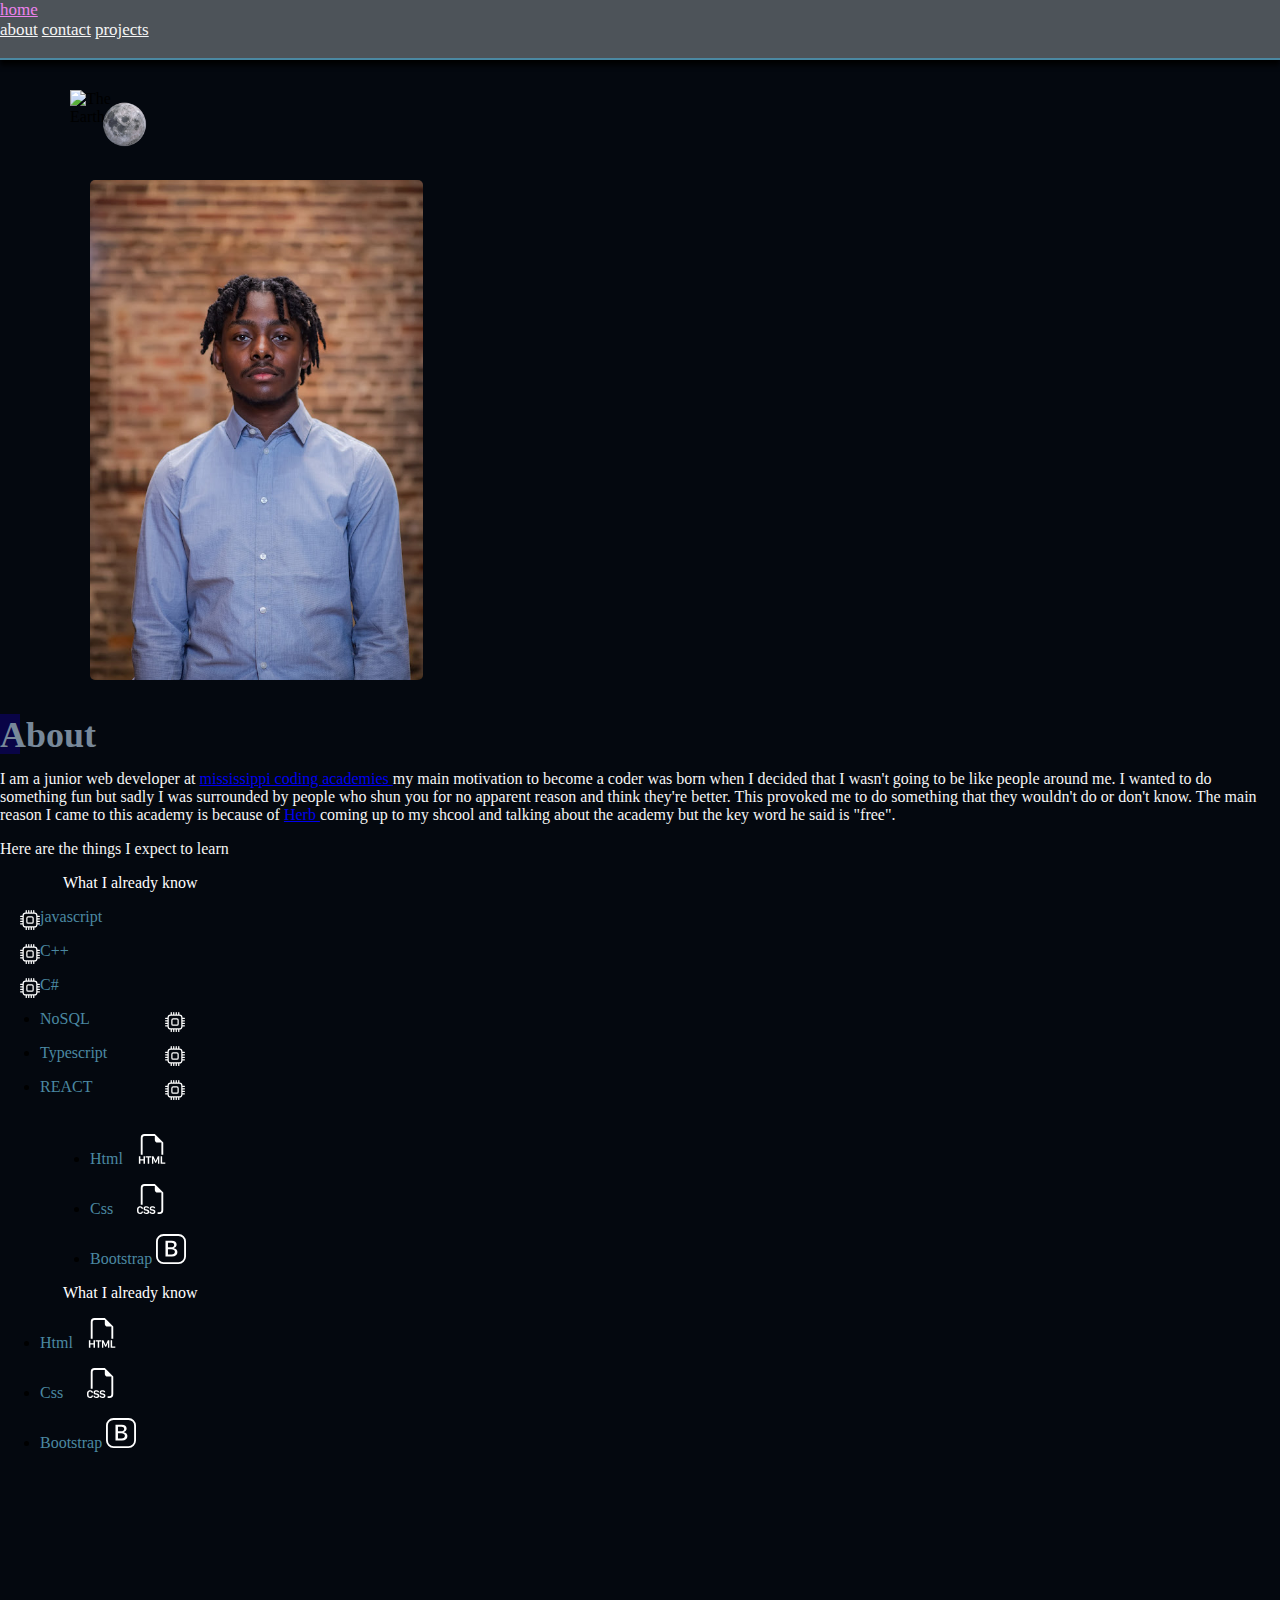
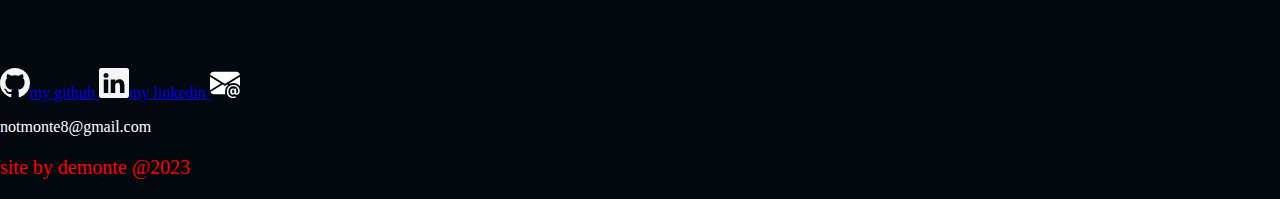
==== commit 1fad76fe: "More responsive and needs minor adjusting on very small devices. done" ====
--- a/about.html
+++ b/about.html
@@ -53,15 +53,11 @@
                                 About
                             </h2>
                         </div>
-                        <p class="demonte-text about-text ms-5 ms-md-4 mt-5"> I am a junior web developer at <a href="https://mscoding.org/" class="text-decoration-none text-info text-capitalize" target="_blank"> mississippi coding academies </a> my main motivation to become a coder was born when I decided that I wasn't going to be like people around me. I wanted to do something fun but sadly I was surrounded by people who shun you for no apparent reason and think they're better. This provoked me to do something that they wouldn't do or don't know. The main reason I came to this academy is because of<a href="https://www.linkedin.com/in/herbert-brown-592a96145/" target="_blank" class="text-decoration-none text-info"> Herb </a> coming up to my shcool and talking about the academy but the key word he said is "free". 
+                        <p class="demonte-text about-text ms-5 ms-md-4 mt-5"> I am a junior web developer at <a href="https://mscoding.org/" class="text-decoration-none text-info text-capitalize" target="_blank"> mississippi coding academies </a> my main motivation to become a coder was born when I decided that I wasn't going to be like people around me. I wanted to do something fun but sadly I was surrounded by people who shun you for no apparent reason and think they're better. This provoked me to do something that they wouldn't do or don't know. The main reason I came to this academy is because of <a href="https://www.linkedin.com/in/herbert-brown-592a96145/" target="_blank" class="text-decoration-none text-info"> Herb </a> coming up to my shcool and talking about the academy but the key word he said is "free". 
                         </p>
                         <div class="learn-div d-flex">
-                            <p class="demonte-text mt-5 pt-3 ms-5 ms-md-2"> 
-                                Here are the things I expect to learn 
-                            </p>
-                            <p class="demonte-text know-text mt-5 pt-3 d-none d-lg-block"> 
-                                What I already know
-                            </p>
+                            <p class="demonte-text mt-5 pt-3 ms-5 ms-md-3"> Here are the things I expect to learn </p>
+                            <p class="demonte-text know-text mt-5 pt-3 d-none d-lg-block"> What I already know</p>
                         </div>
                         <div class="list-div d-flex mb-5 cpu-parent">
                             <ul class="learn-list mt-5 ms-5 ms-md-3">
@@ -86,13 +82,6 @@
                                         </svg>
                                     </p>
                                 </li>
-                                <!-- <li class="learn-li list-unstyled">
-                                    <p class="learn-item m-0 p-0">python
-                                        <svg xmlns="http://www.w3.org/2000/svg" width="20" height="20" fill="currentColor" class="bi bi-cpu" viewBox="0 0 16 16">
-                                            <path d="M5 0a.5.5 0 0 1 .5.5V2h1V.5a.5.5 0 0 1 1 0V2h1V.5a.5.5 0 0 1 1 0V2h1V.5a.5.5 0 0 1 1 0V2A2.5 2.5 0 0 1 14 4.5h1.5a.5.5 0 0 1 0 1H14v1h1.5a.5.5 0 0 1 0 1H14v1h1.5a.5.5 0 0 1 0 1H14v1h1.5a.5.5 0 0 1 0 1H14a2.5 2.5 0 0 1-2.5 2.5v1.5a.5.5 0 0 1-1 0V14h-1v1.5a.5.5 0 0 1-1 0V14h-1v1.5a.5.5 0 0 1-1 0V14h-1v1.5a.5.5 0 0 1-1 0V14A2.5 2.5 0 0 1 2 11.5H.5a.5.5 0 0 1 0-1H2v-1H.5a.5.5 0 0 1 0-1H2v-1H.5a.5.5 0 0 1 0-1H2v-1H.5a.5.5 0 0 1 0-1H2A2.5 2.5 0 0 1 4.5 2V.5A.5.5 0 0 1 5 0zm-.5 3A1.5 1.5 0 0 0 3 4.5v7A1.5 1.5 0 0 0 4.5 13h7a1.5 1.5 0 0 0 1.5-1.5v-7A1.5 1.5 0 0 0 11.5 3h-7zM5 6.5A1.5 1.5 0 0 1 6.5 5h3A1.5 1.5 0 0 1 11 6.5v3A1.5 1.5 0 0 1 9.5 11h-3A1.5 1.5 0 0 1 5 9.5v-3zM6.5 6a.5.5 0 0 0-.5.5v3a.5.5 0 0 0 .5.5h3a.5.5 0 0 0 .5-.5v-3a.5.5 0 0 0-.5-.5h-3z"/>
-                                        </svg>
-                                    </p>
-                                </li> -->
                             </ul>
 
 
@@ -118,50 +107,43 @@
                                         </svg>
                                     </p>
                                 </li>
-                                <!-- <li class="learn-li list-unstyled">
-                                    <p class="learn-item">Go
-                                        <svg xmlns="http://www.w3.org/2000/svg" width="20" height="20" fill="currentColor" class="bi bi-cpu2" viewBox="0 0 16 16">
-                                            <path d="M5 0a.5.5 0 0 1 .5.5V2h1V.5a.5.5 0 0 1 1 0V2h1V.5a.5.5 0 0 1 1 0V2h1V.5a.5.5 0 0 1 1 0V2A2.5 2.5 0 0 1 14 4.5h1.5a.5.5 0 0 1 0 1H14v1h1.5a.5.5 0 0 1 0 1H14v1h1.5a.5.5 0 0 1 0 1H14v1h1.5a.5.5 0 0 1 0 1H14a2.5 2.5 0 0 1-2.5 2.5v1.5a.5.5 0 0 1-1 0V14h-1v1.5a.5.5 0 0 1-1 0V14h-1v1.5a.5.5 0 0 1-1 0V14h-1v1.5a.5.5 0 0 1-1 0V14A2.5 2.5 0 0 1 2 11.5H.5a.5.5 0 0 1 0-1H2v-1H.5a.5.5 0 0 1 0-1H2v-1H.5a.5.5 0 0 1 0-1H2v-1H.5a.5.5 0 0 1 0-1H2A2.5 2.5 0 0 1 4.5 2V.5A.5.5 0 0 1 5 0zm-.5 3A1.5 1.5 0 0 0 3 4.5v7A1.5 1.5 0 0 0 4.5 13h7a1.5 1.5 0 0 0 1.5-1.5v-7A1.5 1.5 0 0 0 11.5 3h-7zM5 6.5A1.5 1.5 0 0 1 6.5 5h3A1.5 1.5 0 0 1 11 6.5v3A1.5 1.5 0 0 1 9.5 11h-3A1.5 1.5 0 0 1 5 9.5v-3zM6.5 6a.5.5 0 0 0-.5.5v3a.5.5 0 0 0 .5.5h3a.5.5 0 0 0 .5-.5v-3a.5.5 0 0 0-.5-.5h-3z"/>
-                                        </svg>
-                                    </p>
-                                </li> -->
                             </ul>
 
 
                             <ul class="learn-list learn-list-know mt- d-none d-lg-block">
                                 <li class="know-li list-unstyled">
-                            <p class="know-item">
-                                Html
-                                <svg xmlns="http://www.w3.org/2000/svg" width="30" height="30" fill="currentColor" class="bi bi-filetype-html" viewBox="0 0 16 16">
-                                    <path fill-rule="evenodd" d="M14 4.5V11h-1V4.5h-2A1.5 1.5 0 0 1 9.5 3V1H4a1 1 0 0 0-1 1v9H2V2a2 2 0 0 1 2-2h5.5L14 4.5Zm-9.736 7.35v3.999h-.791v-1.714H1.79v1.714H1V11.85h.791v1.626h1.682V11.85h.79Zm2.251.662v3.337h-.794v-3.337H4.588v-.662h3.064v.662H6.515Zm2.176 3.337v-2.66h.038l.952 2.159h.516l.946-2.16h.038v2.661h.715V11.85h-.8l-1.14 2.596H9.93L8.79 11.85h-.805v3.999h.706Zm4.71-.674h1.696v.674H12.61V11.85h.79v3.325Z"/>
-                                </svg>
-                            </p>
-                        </li>
-                        <li class="know-li list-unstyled">
-                            <p class="know-item">
-                                Css
-                                <svg xmlns="http://www.w3.org/2000/svg" width="30" height="30" fill="currentColor" class="bi bi-filetype-css" viewBox="0 0 16 16">
-                                    <path fill-rule="evenodd" d="M14 4.5V14a2 2 0 0 1-2 2h-1v-1h1a1 1 0 0 0 1-1V4.5h-2A1.5 1.5 0 0 1 9.5 3V1H4a1 1 0 0 0-1 1v9H2V2a2 2 0 0 1 2-2h5.5L14 4.5ZM3.397 14.841a1.13 1.13 0 0 0 .401.823c.13.108.289.192.478.252.19.061.411.091.665.091.338 0 .624-.053.859-.158.236-.105.416-.252.539-.44.125-.189.187-.408.187-.656 0-.224-.045-.41-.134-.56a1.001 1.001 0 0 0-.375-.357 2.027 2.027 0 0 0-.566-.21l-.621-.144a.97.97 0 0 1-.404-.176.37.37 0 0 1-.144-.299c0-.156.062-.284.185-.384.125-.101.296-.152.512-.152.143 0 .266.023.37.068a.624.624 0 0 1 .246.181.56.56 0 0 1 .12.258h.75a1.092 1.092 0 0 0-.2-.566 1.21 1.21 0 0 0-.5-.41 1.813 1.813 0 0 0-.78-.152c-.293 0-.551.05-.776.15-.225.099-.4.24-.527.421-.127.182-.19.395-.19.639 0 .201.04.376.122.524.082.149.2.27.352.367.152.095.332.167.539.213l.618.144c.207.049.361.113.463.193a.387.387 0 0 1 .152.326.505.505 0 0 1-.085.29.559.559 0 0 1-.255.193c-.111.047-.249.07-.413.07-.117 0-.223-.013-.32-.04a.838.838 0 0 1-.248-.115.578.578 0 0 1-.255-.384h-.765ZM.806 13.693c0-.248.034-.46.102-.633a.868.868 0 0 1 .302-.399.814.814 0 0 1 .475-.137c.15 0 .283.032.398.097a.7.7 0 0 1 .272.26.85.85 0 0 1 .12.381h.765v-.072a1.33 1.33 0 0 0-.466-.964 1.441 1.441 0 0 0-.489-.272 1.838 1.838 0 0 0-.606-.097c-.356 0-.66.074-.911.223-.25.148-.44.359-.572.632-.13.274-.196.6-.196.979v.498c0 .379.064.704.193.976.131.271.322.48.572.626.25.145.554.217.914.217.293 0 .554-.055.785-.164.23-.11.414-.26.55-.454a1.27 1.27 0 0 0 .226-.674v-.076h-.764a.799.799 0 0 1-.118.363.7.7 0 0 1-.272.25.874.874 0 0 1-.401.087.845.845 0 0 1-.478-.132.833.833 0 0 1-.299-.392 1.699 1.699 0 0 1-.102-.627v-.495ZM6.78 15.29a1.176 1.176 0 0 1-.111-.449h.764a.578.578 0 0 0 .255.384c.07.049.154.087.25.114.095.028.201.041.319.041.164 0 .301-.023.413-.07a.559.559 0 0 0 .255-.193.507.507 0 0 0 .085-.29.387.387 0 0 0-.153-.326c-.101-.08-.256-.144-.463-.193l-.618-.143a1.72 1.72 0 0 1-.539-.214 1 1 0 0 1-.351-.367 1.068 1.068 0 0 1-.123-.524c0-.244.063-.457.19-.639.127-.181.303-.322.527-.422.225-.1.484-.149.777-.149.304 0 .564.05.779.152.217.102.384.239.5.41.12.17.187.359.2.566h-.75a.56.56 0 0 0-.12-.258.624.624 0 0 0-.246-.181.923.923 0 0 0-.37-.068c-.216 0-.387.05-.512.152a.472.472 0 0 0-.184.384c0 .121.047.22.143.3a.97.97 0 0 0 .404.175l.621.143c.217.05.406.12.566.211.16.09.285.21.375.358.09.148.135.335.135.56 0 .247-.063.466-.188.656a1.216 1.216 0 0 1-.539.439c-.234.105-.52.158-.858.158-.254 0-.476-.03-.665-.09a1.404 1.404 0 0 1-.478-.252 1.13 1.13 0 0 1-.29-.375Z"/>
-                                </svg>
-                            </p>
-                        </li>
-                        <li class="know-li list-unstyled">
-                            <p class="know-item">
-                                Bootstrap
-                                <svg xmlns="http://www.w3.org/2000/svg" width="30" height="30" fill="currentColor" class="bi bi-bootstrap" viewBox="0 0 16 16">
-                                    <path d="M5.062 12h3.475c1.804 0 2.888-.908 2.888-2.396 0-1.102-.761-1.916-1.904-2.034v-.1c.832-.14 1.482-.93 1.482-1.816 0-1.3-.955-2.11-2.542-2.11H5.062V12zm1.313-4.875V4.658h1.78c.973 0 1.542.457 1.542 1.237 0 .802-.604 1.23-1.764 1.23H6.375zm0 3.762V8.162h1.822c1.236 0 1.887.463 1.887 1.348 0 .896-.627 1.377-1.811 1.377H6.375z"/>
-                                    <path d="M0 4a4 4 0 0 1 4-4h8a4 4 0 0 1 4 4v8a4 4 0 0 1-4 4H4a4 4 0 0 1-4-4V4zm4-3a3 3 0 0 0-3 3v8a3 3 0 0 0 3 3h8a3 3 0 0 0 3-3V4a3 3 0 0 0-3-3H4z"/>
-                                </svg>
-                            </p>
-                        </li>
+                                    <p class="know-item">
+                                        Html
+                                        <svg xmlns="http://www.w3.org/2000/svg" width="30" height="30" fill="currentColor" class="bi bi-filetype-html" viewBox="0 0 16 16">
+                                            <path fill-rule="evenodd" d="M14 4.5V11h-1V4.5h-2A1.5 1.5 0 0 1 9.5 3V1H4a1 1 0 0 0-1 1v9H2V2a2 2 0 0 1 2-2h5.5L14 4.5Zm-9.736 7.35v3.999h-.791v-1.714H1.79v1.714H1V11.85h.791v1.626h1.682V11.85h.79Zm2.251.662v3.337h-.794v-3.337H4.588v-.662h3.064v.662H6.515Zm2.176 3.337v-2.66h.038l.952 2.159h.516l.946-2.16h.038v2.661h.715V11.85h-.8l-1.14 2.596H9.93L8.79 11.85h-.805v3.999h.706Zm4.71-.674h1.696v.674H12.61V11.85h.79v3.325Z"/>
+                                        </svg>
+                                    </p>
+                                </li>
+                                <li class="know-li list-unstyled">
+                                    <p class="know-item">
+                                        Css
+                                        <svg xmlns="http://www.w3.org/2000/svg" width="30" height="30" fill="currentColor" class="bi bi-filetype-css" viewBox="0 0 16 16">
+                                            <path fill-rule="evenodd" d="M14 4.5V14a2 2 0 0 1-2 2h-1v-1h1a1 1 0 0 0 1-1V4.5h-2A1.5 1.5 0 0 1 9.5 3V1H4a1 1 0 0 0-1 1v9H2V2a2 2 0 0 1 2-2h5.5L14 4.5ZM3.397 14.841a1.13 1.13 0 0 0 .401.823c.13.108.289.192.478.252.19.061.411.091.665.091.338 0 .624-.053.859-.158.236-.105.416-.252.539-.44.125-.189.187-.408.187-.656 0-.224-.045-.41-.134-.56a1.001 1.001 0 0 0-.375-.357 2.027 2.027 0 0 0-.566-.21l-.621-.144a.97.97 0 0 1-.404-.176.37.37 0 0 1-.144-.299c0-.156.062-.284.185-.384.125-.101.296-.152.512-.152.143 0 .266.023.37.068a.624.624 0 0 1 .246.181.56.56 0 0 1 .12.258h.75a1.092 1.092 0 0 0-.2-.566 1.21 1.21 0 0 0-.5-.41 1.813 1.813 0 0 0-.78-.152c-.293 0-.551.05-.776.15-.225.099-.4.24-.527.421-.127.182-.19.395-.19.639 0 .201.04.376.122.524.082.149.2.27.352.367.152.095.332.167.539.213l.618.144c.207.049.361.113.463.193a.387.387 0 0 1 .152.326.505.505 0 0 1-.085.29.559.559 0 0 1-.255.193c-.111.047-.249.07-.413.07-.117 0-.223-.013-.32-.04a.838.838 0 0 1-.248-.115.578.578 0 0 1-.255-.384h-.765ZM.806 13.693c0-.248.034-.46.102-.633a.868.868 0 0 1 .302-.399.814.814 0 0 1 .475-.137c.15 0 .283.032.398.097a.7.7 0 0 1 .272.26.85.85 0 0 1 .12.381h.765v-.072a1.33 1.33 0 0 0-.466-.964 1.441 1.441 0 0 0-.489-.272 1.838 1.838 0 0 0-.606-.097c-.356 0-.66.074-.911.223-.25.148-.44.359-.572.632-.13.274-.196.6-.196.979v.498c0 .379.064.704.193.976.131.271.322.48.572.626.25.145.554.217.914.217.293 0 .554-.055.785-.164.23-.11.414-.26.55-.454a1.27 1.27 0 0 0 .226-.674v-.076h-.764a.799.799 0 0 1-.118.363.7.7 0 0 1-.272.25.874.874 0 0 1-.401.087.845.845 0 0 1-.478-.132.833.833 0 0 1-.299-.392 1.699 1.699 0 0 1-.102-.627v-.495ZM6.78 15.29a1.176 1.176 0 0 1-.111-.449h.764a.578.578 0 0 0 .255.384c.07.049.154.087.25.114.095.028.201.041.319.041.164 0 .301-.023.413-.07a.559.559 0 0 0 .255-.193.507.507 0 0 0 .085-.29.387.387 0 0 0-.153-.326c-.101-.08-.256-.144-.463-.193l-.618-.143a1.72 1.72 0 0 1-.539-.214 1 1 0 0 1-.351-.367 1.068 1.068 0 0 1-.123-.524c0-.244.063-.457.19-.639.127-.181.303-.322.527-.422.225-.1.484-.149.777-.149.304 0 .564.05.779.152.217.102.384.239.5.41.12.17.187.359.2.566h-.75a.56.56 0 0 0-.12-.258.624.624 0 0 0-.246-.181.923.923 0 0 0-.37-.068c-.216 0-.387.05-.512.152a.472.472 0 0 0-.184.384c0 .121.047.22.143.3a.97.97 0 0 0 .404.175l.621.143c.217.05.406.12.566.211.16.09.285.21.375.358.09.148.135.335.135.56 0 .247-.063.466-.188.656a1.216 1.216 0 0 1-.539.439c-.234.105-.52.158-.858.158-.254 0-.476-.03-.665-.09a1.404 1.404 0 0 1-.478-.252 1.13 1.13 0 0 1-.29-.375Z"/>
+                                        </svg>
+                                    </p>
+                                </li>
+                                <li class="know-li list-unstyled">
+                                    <p class="know-item">
+                                        Bootstrap
+                                        <svg xmlns="http://www.w3.org/2000/svg" width="30" height="30" fill="currentColor" class="bi bi-bootstrap" viewBox="0 0 16 16">
+                                            <path d="M5.062 12h3.475c1.804 0 2.888-.908 2.888-2.396 0-1.102-.761-1.916-1.904-2.034v-.1c.832-.14 1.482-.93 1.482-1.816 0-1.3-.955-2.11-2.542-2.11H5.062V12zm1.313-4.875V4.658h1.78c.973 0 1.542.457 1.542 1.237 0 .802-.604 1.23-1.764 1.23H6.375zm0 3.762V8.162h1.822c1.236 0 1.887.463 1.887 1.348 0 .896-.627 1.377-1.811 1.377H6.375z"/>
+                                            <path d="M0 4a4 4 0 0 1 4-4h8a4 4 0 0 1 4 4v8a4 4 0 0 1-4 4H4a4 4 0 0 1-4-4V4zm4-3a3 3 0 0 0-3 3v8a3 3 0 0 0 3 3h8a3 3 0 0 0 3-3V4a3 3 0 0 0-3-3H4z"/>
+                                        </svg>
+                                    </p>
+                                </li>
                             </ul>
                         </div>
                     </div>
                 </div>
             </div>
             <div class="container d-lg-none">
-                <div class="row">
-                    <p class="know-text mb-5">What I already know</p>
+                <div class="row ms-md-1">
+                    <p class="know-text mb-5"> What I already know</p>
                     <ul class="know-list">
                         <li class="know-li list-unstyled">
                             <p class="know-item">
--- a/css/style.css
+++ b/css/style.css
@@ -170,10 +170,6 @@
 .about-h2 {
     font-size: 36px;
     color: lightslategray;
-}
-
-#sectionBottom-main {
-    padding-top: 200px;
 }
 
 .cpu-parent {
@@ -377,38 +373,76 @@
     padding: 0 10px;
 }
 
+
 .git-img {
     padding: 3px;
     transition: 0.5s;
 }
 
-.git-img:hover {
-    background-color: white;
-}
-
-.r-img {
+.git-img2 {
     padding: 3px;
     transition: 0.5s;
 }
 
-.r-img:hover {
-    background-color: #df473a;
-}
-
-.b-img {
+.git-img3 {
     padding: 3px;
     transition: 0.5s;
 }
 
-.b-img:hover {
-    background-color: #e7718b;
-}
-
-
-
-
-
-
+
+.git-img4 {
+    padding: 3px;
+    transition: 0.5s;
+}
+
+
+.git-img5 {
+    padding: 3px;
+    transition: 0.5s;
+}
+
+
+    .git-img:hover {
+        background-color: white;
+    }
+
+    .git-img2:hover {
+        background-color: #e7718b;
+    }
+    
+    .git-img3:hover {
+        background-color: #df473a;
+    }
+    
+    .git-img4:hover {
+        background-color: #39628e;
+    }
+
+    .git-img5:hover {
+        background-color: #392721;
+    }
+
+@media (max-width: 576px) {
+    .git-img {
+        background-color: white;
+    }
+
+    .git-img2 {
+        background-color: #e7718b;
+    }
+    
+    .git-img3 {
+        background-color: #df473a;
+    }
+    
+    .git-img4 {
+        background-color: #39628e;
+    }
+
+    .git-img5 {
+        background-color: #392721;
+    }
+}
 
 
 
@@ -418,11 +452,11 @@
 
 /* ---------Footer--------- */
 
-#footerTop-section {
+/* #footerTop-section {
     padding-top: 120px;
     height: 90px;
     background-color: var(--Vanilla);
-}
+} */
 
     .colophon {
     color: red;
